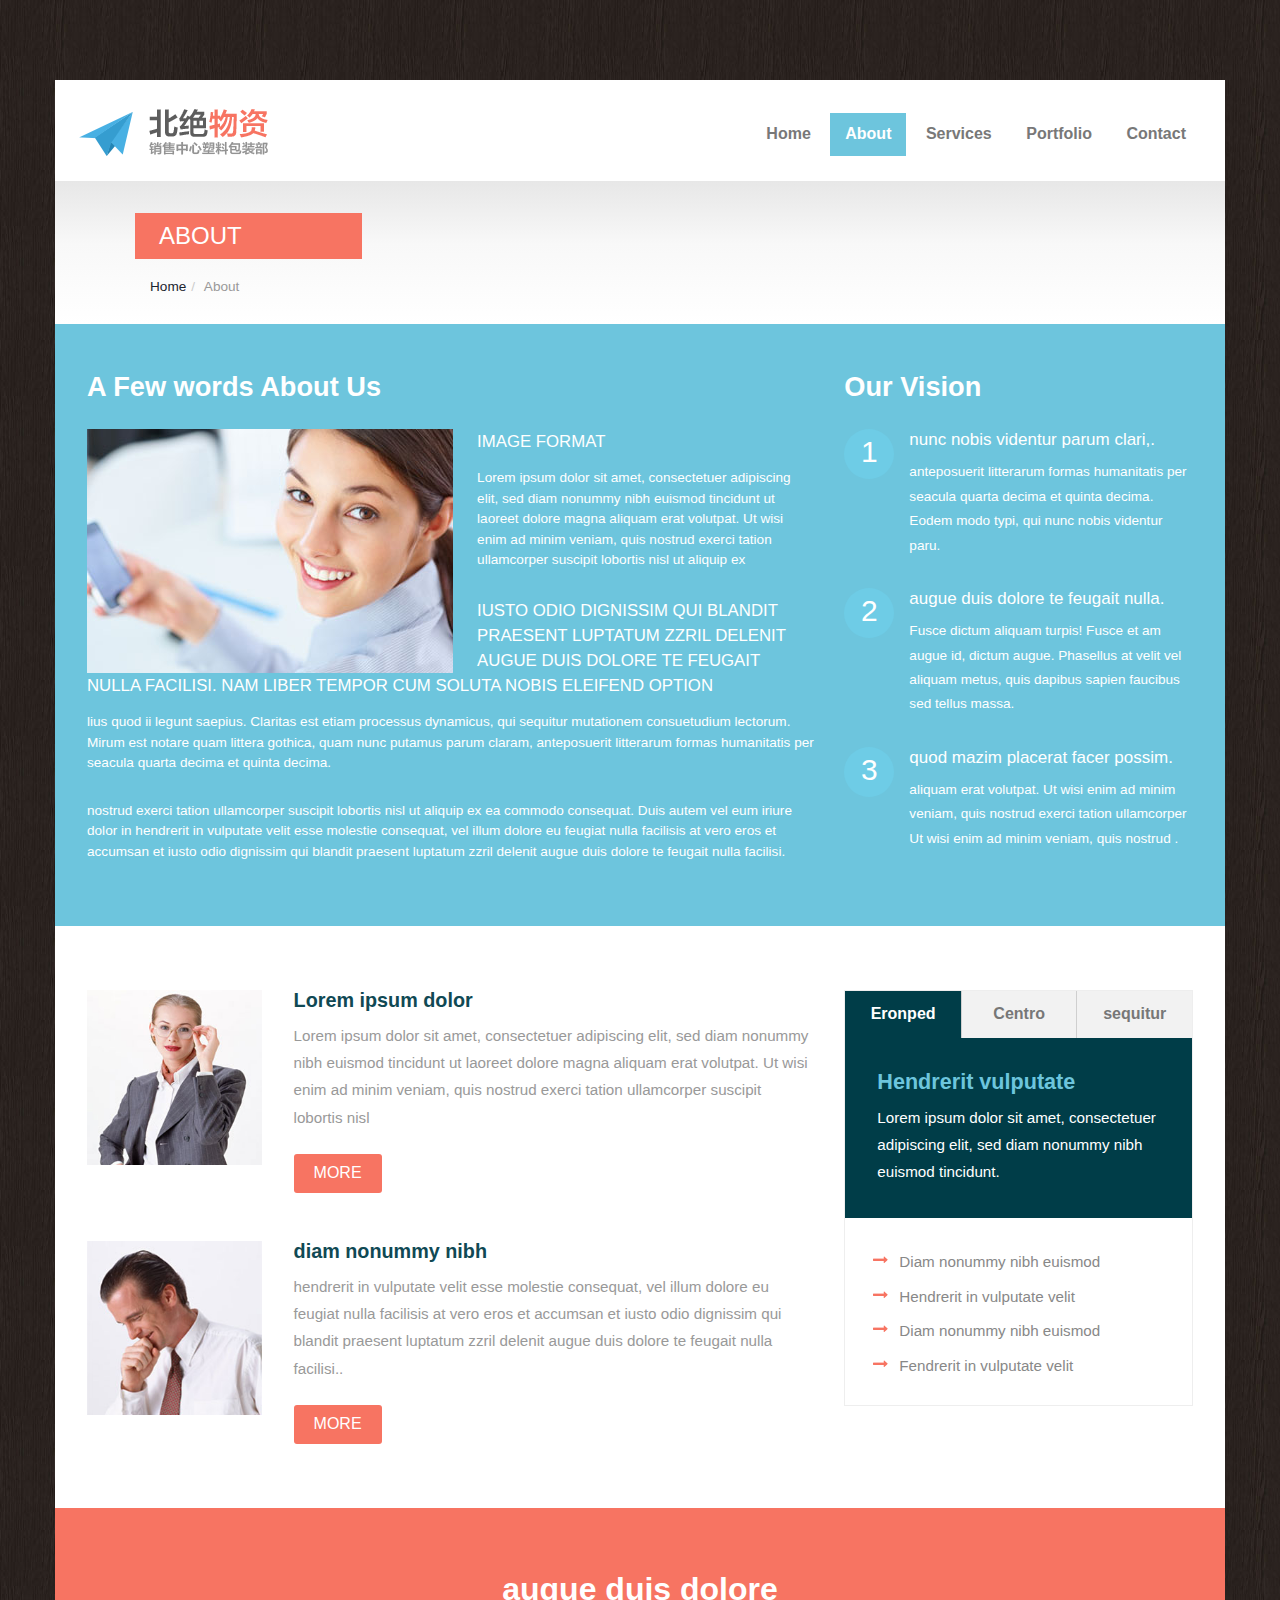
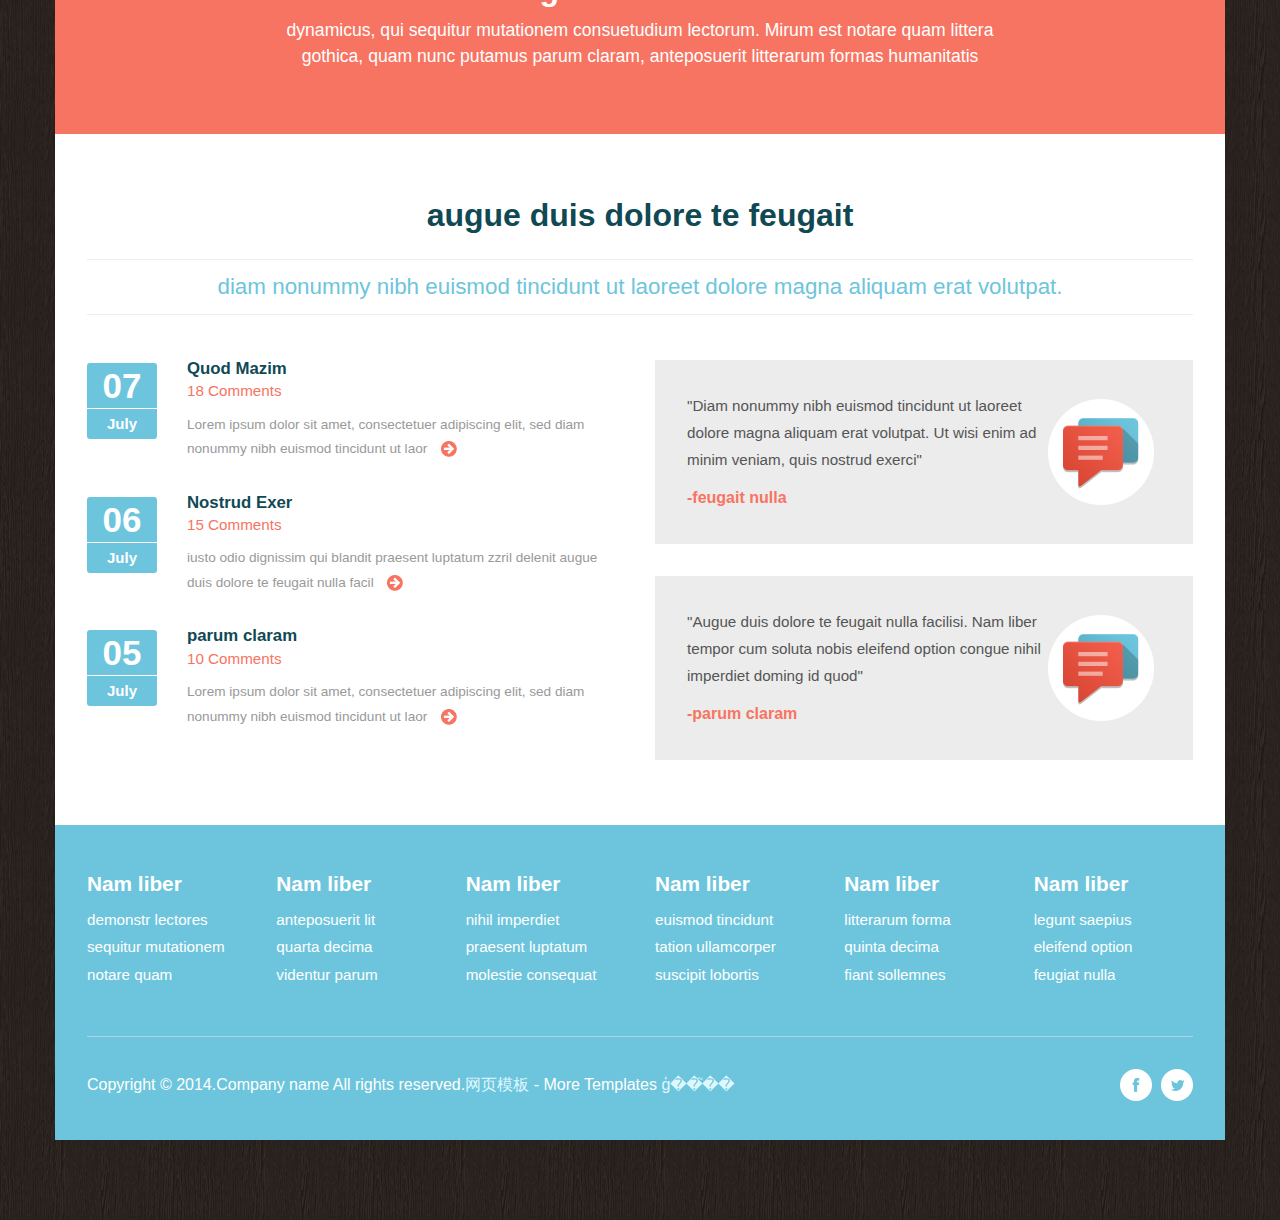
==== about.html @ 293fc619 "2014.09.17.模版更新" ====
<!DOCTYPE HTML>
<html>
<head>
<title>About</title>
<link href="css/bootstrap.css" rel='stylesheet' type='text/css' />
<!-- jQuery (necessary for Bootstrap's JavaScript plugins) -->
<script src="js/jquery.min.js"></script>
<!-- Custom Theme files -->
<link href="css/style.css" rel='stylesheet' type='text/css' />
<!-- Custom Theme files -->
<meta name="viewport" content="width=device-width, initial-scale=1">
<script type="application/x-javascript"> addEventListener("load", function() { setTimeout(hideURLbar, 0); }, false); function hideURLbar(){ window.scrollTo(0,1); } </script>
<script src="js/easyResponsiveTabs.js" type="text/javascript"></script>
		    <script type="text/javascript">
			    $(document).ready(function () {
			        $('#horizontalTab').easyResponsiveTabs({
			            type: 'default', //Types: default, vertical, accordion           
			            width: 'auto', //auto or any width like 600px
			            fit: true   // 100% fit in a container
			        });
			    });
			   </script>	
</head>
<body>
   <!----- start-header---->
  <div class="wrapper">
   <!----start-header---->
		 <div class="header">
	       <div class="container header_top">
				<div class="logo">
				  <a href="index.html"><img src="images/logo.png" alt=""></a>
				</div>
		  		<div class="menu">
					<a class="toggleMenu" href="#"><img src="images/nav_icon.png" alt="" /> </a>
					<ul class="nav" id="nav">
					  <li><a href="index.html">Home</a></li>
					  <li class="current"><a href="about.html">About</a></li>
					  <li><a href="services.html">Services</a></li>
					  <li><a href="portfolio.html">Portfolio</a></li>
					  <li><a href="contact.html">Contact</a></li>								
					  <div class="clearfix"></div>
					</ul>
					<script type="text/javascript" src="js/responsive-nav.js"></script>
				</div>							
	  			<div class="clearfix"> </div>
			    <!----//End-top-nav---->
			 </div>
		</div>
	<!----- //End-header---->
     <div class="container banner">
	 	<section class="title-section">
		   <h1 class="title-header">
		   About </h1>
		   <ul class="breadcrumb breadcrumb__t"><li><a href="index.html">Home</a></li><li class="active">About</li></ul>  
		</section>
	 </div>
	 <div class="main">
	 	<div class='container content_top'>
	 		<div class="row">
		  		<div class="col-md-8 about_left">
		  			<h3 class="m_2">A Few words About Us</h3>
		  			<ul class="about_grid1 about_box">
		  			  <li class="about_img"><img src="images/a1.jpg" class="img-responsive" alt=""></li>
		  			  <li class="about_desc">
		  			  	<h5><a href="#">Image Format</a></h5>
		  			  	<p class="first_desc">Lorem ipsum dolor sit amet, consectetuer adipiscing elit, sed diam nonummy nibh euismod tincidunt ut laoreet dolore magna aliquam erat volutpat. Ut wisi enim ad minim veniam, quis nostrud exerci tation ullamcorper suscipit lobortis nisl ut aliquip ex</p>
		  			    <h5><a href="#">iusto odio dignissim qui blandit praesent luptatum zzril delenit augue duis dolore te feugait nulla facilisi. Nam liber tempor cum soluta nobis eleifend option</a></h5>
		  			    <p class="first_desc">lius quod ii legunt saepius. Claritas est etiam processus dynamicus, qui sequitur mutationem consuetudium lectorum. Mirum est notare quam littera gothica, quam nunc putamus parum claram, anteposuerit litterarum formas humanitatis per seacula quarta decima et quinta decima.</p>
		  			    <p class="last">nostrud exerci tation ullamcorper suscipit lobortis nisl ut aliquip ex ea commodo consequat. Duis autem vel eum iriure dolor in hendrerit in vulputate velit esse molestie consequat, vel illum dolore eu feugiat nulla facilisis at vero eros et accumsan et iusto odio dignissim qui blandit praesent luptatum zzril delenit augue duis dolore te feugait nulla facilisi.</p>
		  			  </li>
		  			  <div class="clearfix"></div>
		  			</ul>
		  		  </div>
		  		  <div class="col-md-4">
		  		   <h3 class="m_2">Our Vision</h3>
		  		   <div class="list styled custom-list">
					<ul>
						<li><span class="dropcap">1</span>  <h5><a href="#">nunc nobis videntur parum clari,.</a></h5> <p> anteposuerit litterarum formas humanitatis per seacula quarta decima et quinta decima. Eodem modo typi, qui nunc nobis videntur paru.</p></li>
						<li><span class="dropcap">2</span>  <h5><a href="#">augue duis dolore te feugait nulla.</a></h5> <p>Fusce dictum aliquam turpis! Fusce et am augue id, dictum augue. Phasellus at velit vel aliquam metus, quis dapibus sapien faucibus sed tellus massa.</p></li>
						<li><span class="dropcap">3</span>  <h5><a href="#">quod mazim placerat facer possim.</a></h5> <p>aliquam erat volutpat. Ut wisi enim ad minim veniam, quis nostrud exerci tation ullamcorper Ut wisi enim ad minim veniam, quis nostrud .</p></li>
					</ul>
				  </div>
		  		</div>
		  	</div>
	 	</div>
	 	<div class='container content_middle'>
	 		<div class="row">
	 			<div class="col-md-8 middle_left">
	 				<ul class="test_box middle_grid">
		    			<li class="test_img"><img src="images/pic1.jpg" class="img-responsive" alt=""> </li>
						<li class="test_desc">
							<h4><a href="#">Lorem ipsum dolor</a></h4>
							<p>Lorem ipsum dolor sit amet, consectetuer adipiscing elit, sed diam nonummy nibh euismod tincidunt ut laoreet dolore magna aliquam erat volutpat. Ut wisi enim ad minim veniam, quis nostrud exerci tation ullamcorper suscipit lobortis nisl</p> 
							<br><a class="content_btn" href="">More</a>
					    </li>	
					    <div class="clearfix">	</div>    				
		    		</ul>
		    		<ul class="test_box">
		    			<li class="test_img"><img src="images/pic2.jpg" class="img-responsive" alt=""> </li>
						<li class="test_desc">
							<h4><a href="#">diam nonummy nibh</a></h4>
							<p>hendrerit in vulputate velit esse molestie consequat, vel illum dolore eu feugiat nulla facilisis at vero eros et accumsan et iusto odio dignissim qui blandit praesent luptatum zzril delenit augue duis dolore te feugait nulla facilisi..</p>
							<br><a class="content_btn" href="">More</a>
					    </li>	
					    <div class="clearfix">	</div>    				
		    		</ul>
	 			</div>
	 			<div class="col-md-4">
	 				<div class="sap_tabs">	
						 <div id="horizontalTab" style="display: block; width: 100%; margin: 0px;">
						  <ul class="resp-tabs-list">
						  	  <li class="resp-tab-item" aria-controls="tab_item-0" role="tab"><span>Eronped</span></li>
							  <li class="resp-tab-item" aria-controls="tab_item-1" role="tab"><span>Centro</span></li>
							  <li class="resp-tab-item" aria-controls="tab_item-2" role="tab"><span>sequitur</span></li>
							  <div class="clear"></div>
						  </ul>				  	 
							<div class="resp-tabs-container">
							    <div class="tab-1 resp-tab-content" aria-labelledby="tab_item-0">
									<div class="facts">
									  <div class="tab_box">
									    <h4><a href="#">Hendrerit vulputate</a></h4>
									    <p>Lorem ipsum dolor sit amet, consectetuer adipiscing elit, sed diam nonummy nibh euismod tincidunt.</p>
									   </div>
									  <ul class="tab_list">
									  	<li><a href="#">Diam nonummy nibh euismod</a></li>
									  	<li><a href="#">Hendrerit in vulputate velit</a></li>
									  	<li><a href="#">Diam nonummy nibh euismod</a></li>
									  	<li><a href="#">Fendrerit in vulputate velit</a></li>
									  </ul>           
							        </div>
							     </div>	
							      <div class="tab-1 resp-tab-content" aria-labelledby="tab_item-1">
									<div class="facts">
									  <div class="tab_box">
									    <h4><a href="#">Mirum est notare</a></h4>
									    <p>Dolore eu feugiat nulla facilisis at vero eros et accumsan et iusto odio dignissim qui blandit pra.</p>
									   </div>
									  <ul class="tab_list">
									  	<li><a href="#">Diam nonummy nibh euismod</a></li>
									  	<li><a href="#">Hendrerit in vulputate velit</a></li>
									  	<li><a href="#">Diam nonummy nibh euismod</a></li>
									  </ul>           
							        </div>
							     </div>	
							      <div class="tab-1 resp-tab-content" aria-labelledby="tab_item-2">
									<div class="facts">
									  <div class="tab_box">
									    <h4><a href="#">nunc nobis</a></h4>
									    <p>Lorem ipsum dolor sit amet, consectetuer adipiscing elit, sed diam nonummy nibh euismod tincidunt.</p>
									   </div>
									  <ul class="tab_list">
									  	<li><a href="#">Diam nonummy nibh euismod</a></li>
									  	<li><a href="#">Hendrerit in vulputate velit</a></li>
									  	<li><a href="#">Diam nonummy nibh euismod</a></li>
									  	<li><a href="#">Fendrerit in vulputate velit</a></li>
									  </ul>           
							        </div>
							     </div>		        					 
							  </div>	
					        </div>
					  </div>
	 			</div>
	 		</div>
	 	 </div>
	 	 <div class="container section_aligncenter">
	 		<h3>augue duis dolore</h3>
	 		<p>dynamicus, qui sequitur mutationem consuetudium lectorum. Mirum est notare quam littera gothica, quam nunc putamus parum claram, anteposuerit litterarum formas humanitatis</p>
         </div>  
         <div class="container content_bottom">
         	<h3>augue duis dolore te feugait</h3>
         	<p class="m_1">diam nonummy nibh euismod tincidunt ut laoreet dolore magna aliquam erat volutpat.</p>
         	<div class="row">
         		<div class='col-md-6 comment_top'>
         			<div class="project_grid">
			  	   	   	  <ul class="project_box">
			  	   	   	  	<li class="mini-post-meta"><time datetime=""><span class="day">07</span><span class="month">July</span></time></li>
			  	   	   	  	<li class="desc"><h5><a href="#">Quod Mazim</a></h5>
			  	   	   	  		<span class="comment">18 Comments</span>
			  	   	   	  		<p>Lorem ipsum dolor sit amet, consectetuer adipiscing elit, sed diam nonummy nibh euismod tincidunt ut laor&nbsp;&nbsp; <a href="#"><img src="images/comment_arrow.png" alt=""/></a></p>
			  	   	   	  	</li>	
			  	   	   	  	<div class="clearfix"> </div>
			  	   	   	  </ul>
			  	   	   	  <ul class="project_box">
			  	   	   	  	<li class="mini-post-meta"><time datetime=""><span class="day">06</span><span class="month">July</span></time></li>
			  	   	   	  	<li class="desc"><h5><a href="#">Nostrud Exer</a></h5>
			  	   	   	  		<span class="comment">15 Comments</span>
			  	   	   	  		<p>iusto odio dignissim qui blandit praesent luptatum zzril delenit augue duis dolore te feugait nulla facil&nbsp;&nbsp; <a href="#"><img src="images/comment_arrow.png" alt=""/></a></p>
			  	   	   	  	</li>		
			  	   	   	  	<div class="clearfix"> </div>
			  	   	   	  </ul>
			  	   	   	  <ul class="project_box">
			  	   	   	  	<li class="mini-post-meta"><time datetime=""><span class="day">05</span><span class="month">July</span></time></li>
			  	   	   	  	<li class="desc"><h5><a href="#">parum claram</a></h5>
			  	   	   	  		<span class="comment">10 Comments</span>
			  	   	   	  		<p>Lorem ipsum dolor sit amet, consectetuer adipiscing elit, sed diam nonummy nibh euismod tincidunt ut laor&nbsp;&nbsp; <a href="#"><img src="images/comment_arrow.png" alt=""/></a></p>
			  	   	   	  	</li>	
			  	   	   	  	<div class="clearfix"> </div>
			  	   	   	  </ul>
		  	   	   	  </div>
         		</div>
         		<div class='col-md-6'>
         		  <ul class="comment_section top_grid">
         		  	<li class="comment_desc"><p>"Diam nonummy nibh euismod tincidunt ut laoreet dolore magna aliquam erat volutpat. Ut wisi enim ad minim veniam, quis nostrud exerci"</p>
         		  		<br><span class="m_2"><a href="#">-feugait nulla</a></span>
         		  	</li>
         		  	<li><i class="comment"></i></li>
         		  	<div class="clearfix"></div>
         		  </ul>
         		  <ul class="comment_section">
         		  	<li class="comment_desc"><p>"Augue duis dolore te feugait nulla facilisi. Nam liber tempor cum soluta nobis eleifend option congue nihil imperdiet doming id quod"</p>
         		  		<br><span class="m_2"><a href="#">-parum claram</a></span>
         		  	</li>
         		  	<li><i class="comment"></i></li>
         		  	<div class="clearfix"></div>
         		  </ul>
         		</div>
         	</div>
         </div>      
     </div>
     <div class="container footer">
       <div class="footer_top">
     	<div class="row">
     		<div class="col-md-2 footer_grid">
     			<h3 class="m_4">Nam liber</h3>
     			<ul class="list">
     				<li><a href="#"> demonstr lectores</a></li>
     				<li><a href="#"> sequitur mutationem</a></li>
     				<li><a href="#"> notare quam</a></li>
     		    </ul>
     		</div>
     		<div class="col-md-2 footer_grid">
     			<h3 class="m_4">Nam liber</h3>
     			<ul class="list">
     				<li><a href="#"> anteposuerit lit</a></li>
     				<li><a href="#"> quarta decima</a></li>
     				<li><a href="#">  videntur parum</a></li>
     		    </ul>
     		</div>
     		<div class="col-md-2 footer_grid">
     			<h3 class="m_4">Nam liber</h3>
     			<ul class="list">
     				<li><a href="#">  nihil imperdiet</a></li>
     				<li><a href="#"> praesent luptatum</a></li>
     				<li><a href="#"> molestie consequat</a></li>
     		    </ul>
     		</div>
     		<div class="col-md-2 footer_grid">
     			<h3 class="m_4">Nam liber</h3>
     			<ul class="list">
     				<li><a href="#">  euismod tincidunt </a></li>
     				<li><a href="#"> tation ullamcorper</a></li>
     				<li><a href="#"> suscipit lobortis</a></li>
     		    </ul>
     		</div>
     		<div class="col-md-2 footer_grid">
     			<h3 class="m_4">Nam liber</h3>
     			<ul class="list">
     				<li><a href="#">  litterarum forma</a></li>
     				<li><a href="#"> quinta decima</a></li>
     				<li><a href="#"> fiant sollemnes</a></li>
     		    </ul>
     		</div>
     		<div class="col-md-2">
     			<h3 class="m_4">Nam liber</h3>
     			<ul class="list">
     				<li><a href="#"> legunt saepius</a></li>
     				<li><a href="#"> eleifend option</a></li>
     				<li><a href="#"> feugiat nulla</a></li>
     		    </ul>
     		</div>
     	</div>
     	</div>
     	<div class="footer_bottom">
     	  <div class="copy">
		   <p>Copyright &copy; 2014.Company name All rights reserved.<a target="_blank" href="http://www.cssmoban.com/">&#x7F51;&#x9875;&#x6A21;&#x677F;</a> - More Templates <a href="http://www.cssmoban.com/" target="_blank" title="ģ��֮��">ģ��֮��</a></p>
		  </div>
		  <ul class="social">
			<li><a href=""> <i class="fb"> </i> </a></li>
			<li><a href=""><i class="tw"> </i> </a></li>
		  </ul>
		  <div class="clearfix"> </div>
     	</div>
     </div>
 </div>	

</body>
</html>
---- css/style.css ----
/*
Author: W3layout
Author URL: http://w3layouts.com
License: Creative Commons Attribution 3.0 Unported
License URL: http://creativecommons.org/licenses/by/3.0/
*/
h4, h5, h6,
h1, h2, h3 {margin-top: 0;}
ul, ol {margin: 0;}
p {margin: 0;}
html, body{
    font-family: 'microsoft yahei', sans-serif;
    font-size: 100%;
    background:url(../images/bg.jpg);
}
body a{
	transition:0.5s all;
	-webkit-transition:0.5s all;
	-moz-transition:0.5s all;
	-o-transition:0.5s all;
	-ms-transition:0.5s all;
}
/*----start-header----*/
.wrapper{
	padding:5em 0;
}
.header_top{
	background:#fff;
	padding:1.5em;
}
.logo{
	float:left;
	margin-top:5px;
}
.menu{
	 float:right;
	 margin-top: 9px;
}
.menu li{
	display:inline-block;
}
 .menu li:first-child{
   	margin-left:0;
}
.menu li a{
  	display: block;
	font-size:1em;
	color:#787878;
	-webkit-transition: all 0.3s ease;
	-moz-transition: all 0.3s ease;
	-o-transition: all 0.3s ease;
	transition: all 0.3s ease;
	font-weight: bold;
}
#nav .current a {
   color:#fff;
   background:#6dc5dd;
   -webkit-transition: all 0.3s ease;
	-moz-transition: all 0.3s ease;
	-o-transition: all 0.3s ease;
	transition: all 0.3s ease;
}
.menu li a:hover ,.menu li.active a{
   color:#fff;
   background:#f77462 !important;
} 
.toggleMenu {
	display:  none;
   	padding:4px 5px 0px 5px;
    border-radius:2em; 
    -webkit-border-radius:2em;
    -moz-border-radius:2em;
    -o-border-radius:2em; 
}
.nav:before,
.nav:after {
    content: " "; 
    display: table; 
}
.nav:after {
    clear: both;
}
.nav ul {
    list-style: none;
}
@media screen and (max-width:800px) {
	.menu {
		margin:10px 0;
	}
    .active {
        display: block;
    }
    .menu li a{
    	text-align:left;
    	border-radius:0;
    	-webkit-border-radius:0;
    	-moz-border-radius:0;
    	-o-border-radius:0;
    }
    .nav {
	    list-style: none;
		width: 95%;
		position: absolute;
		right: 10px;
		background: #051619;
		top: 110px;
		z-index: 9999;
		border: 1px solid #E0E0E0;
    }
   .menu li a span.messages{
    	text-align:center;
    	top:15px;
    }
    .nav li ul{
    	width:100%;   	
    }
    .menu ul{
    	margin:0;
    }
    .nav > li.hover > ul {
        width:100%;
    }
    .nav > li {
        float: none;
        display:block;
    }
    .nav ul {
        display: block;
        width: 100%;
    }
   .nav > li.hover > ul , .nav li li.hover ul {
        position: static;
    }
    .nav li a{
    	border-top:1px solid #e0e0e0;
    	background:#fff;
    }
     .nav li:first-child a{
     	border-top:none;
     }
 }
.banner{
	background: #e7e7e7;
	background: -moz-linear-gradient(top,  #e7e7e7 0%, #f8f8f8 44%, #ffffff 100%);
	background: -webkit-gradient(linear, left top, left bottom, color-stop(0%,#e7e7e7), color-stop(44%,#f8f8f8), color-stop(100%,#ffffff));
	background: -webkit-linear-gradient(top,  #e7e7e7 0%,#f8f8f8 44%,#ffffff 100%);
	background: -o-linear-gradient(top,  #e7e7e7 0%,#f8f8f8 44%,#ffffff 100%);
	background: -ms-linear-gradient(top,  #e7e7e7 0%,#f8f8f8 44%,#ffffff 100%);
	background: linear-gradient(to bottom,  #e7e7e7 0%,#f8f8f8 44%,#ffffff 100%);
	filter: progid:DXImageTransform.Microsoft.gradient( startColorstr='#e7e7e7', endColorstr='#ffffff',GradientType=0 );
	padding:2em 5em 0;
}
.banner_left {
	margin-right:10em;
}
.banner_left span {
	width:502px;
	height:325px;
	display: block;
	background: url(../images/mo.png) no-repeat;
}
.banner_right{
	margin-top:3em;
}
.banner_right h1{
	font-size: 3em;
	text-transform: uppercase;
	color: #104954;
	font-weight: 500;
}
.banner_right h2{
	font-size:1.8em;
	line-height: 0.5em;
	color: #104954;
	font-weight: 500;
	margin-bottom:1.2em;
}
.banner_right p{
	font-size:1em;
	color:#999;
	font-weight: 500;
}
.banner_btn {
	display: inline-block;
	padding: 12px 30px;
	font-size: 1.1em;
	cursor: pointer;
	border: none;
	background: #f77462;
	color: #fff;
	text-transform: uppercase;
	text-decoration: none;
	outline: none;
	border-radius: 3px;
	-webkit-border-radius: 3px;
	-moz-border-radius: 3px;
	-o-border-radius: 3px;
	-webkit-transition: all 0.3s;
	-moz-transition: all 0.3s;
	transition: all 0.3s;
	-o-transition: all 0.3s;
	font-weight: 400;
	margin-top:2em;
}
.banner_btn:hover {
	text-decoration:none;
	color:#fff;
	background:#6dc5dd;
}
/*--content--*/
.content_top{
	padding:3em 2em 4em;
	background:#6dc5dd;
}
i.flag{
	width: 80px;
	height: 80px;
	background: url(../images/img-sprite.png)no-repeat -9px -6px;
	float: left;
	margin-right:1em;
}
i.camera{
	width: 80px;
	height: 80px;
	background: url(../images/img-sprite.png)no-repeat -95px -6px;
	float: left;
	margin-right:1em;
}
i.home{
	width: 80px;
	height: 80px;
	background: url(../images/img-sprite.png)no-repeat -187px -6px;
	float: left;
	margin-right:1em;
}
.flag_desc h3{
	margin-bottom:0.8em;
}
.flag_desc h3 a{
	color:#fff;
	font-size:0.85em;
	font-weight:bold;
}
.flag_desc h3 a:hover{
	text-decoration:none;
	color:#f77462;
}
div.flag_desc {
	float: left;
	width:68.22%;
	margin-top: 0.5em;
}
.flag_desc p{
	color:#fff;
	font-size:0.85em;
	line-height:1.8em;
	margin-bottom: 1.5em;
}
.link {
	background: url(../images/arrow.png) no-repeat 100% 1px;
	display: inline-block;
	padding: 0 25px 0 0;
	line-height: 19px;
	font-size: 1em;
	font-style: normal;
	text-decoration: none;
	color: #fff;
	font-weight: 700;
}
.link:hover{
	text-decoration:none;
	color: #f77462;
}
.content_middle{
	background:#fff;
	padding:4em 2em;
}
.middle_grid{
	margin-bottom:3em;
}
ul.test_box {
	padding: 0;
	list-style: none;
}
ul.test_box li.test_img {
	float: left;
	width:24%;
	margin-right:2em;
}
ul.test_box li.test_desc {
	float: left;
	width:71%;
}
ul.test_box li.test_desc h4 a {
	font-size: 1.1em;
	font-weight: bold;
	color:#104954;
	text-decoration: none;
}
ul.test_box li.test_desc h4 a:hover {
	color:#f77462;
}
ul.test_box li.test_desc p {
	color: #999;
	font-size: 0.95em;
	line-height: 1.8em;
}
.content_btn {
	display: inline-block;
	padding: 8px 20px;
	font-size: 1em;
	cursor: pointer;
	border: none;
	background: #f77462;
	color: #fff;
	text-transform: uppercase;
	text-decoration: none;
	outline: none;
	border-radius: 3px;
	-webkit-border-radius: 3px;
	-moz-border-radius: 3px;
	-o-border-radius: 3px;
	-webkit-transition: all 0.3s;
	-moz-transition: all 0.3s;
	transition: all 0.3s;
	-o-transition: all 0.3s;
	font-weight: 400;
}
.content_btn:hover{
	background: #6dc5dd;
	text-decoration:none;
	color:#fff;
}
/******** SAP ************/
.sap_tabs{
	clear:both;
	border: 1px solid #eee;
}
.tab_box{
	background:#003d48;
	padding: 2em;
}
.top1{
	margin-top: 2%;
}
.resp-tabs-list {
	width: 100%;
	list-style: none;
	padding: 0;
}
.resp-tab-item:first-child{
	border-left:none;
}
.resp-tab-item{
	border-left: 1px solid #CFCFCF;
	color: #777;
	font-size: 1em;
	background: #f2f2f2;
	cursor: pointer;
	padding: 12px 10px;
	display: inline-block;
	margin: 0;
	text-align: center;
	list-style: none;
	float: left;
	width: 33.3333%;
	outline: none;
	-webkit-transition: all 0.3s ease-out;
	-moz-transition: all 0.3s ease-out;
	-ms-transition: all 0.3s ease-out;
	-o-transition: all 0.3s ease-out;
	transition: all 0.3s ease-out;
	font-weight: bold;
}
.resp-tab-item:hover {
	text-shadow: none;
	color: #F27141;
}
.resp-tab-active{
	background:#003d48;
	text-shadow: none;
	color:#fff;
}
.resp-tabs-container {
	padding: 0px;
	background-color: #fff;
	clear: left;
}
h2.resp-accordion {
	cursor: pointer;
	padding: 5px;
	display: none;
}
.resp-tab-content {
	display: none;
}
.resp-content-active, .resp-accordion-active {
   display: block;
}
h2.resp-accordion {
	font-size:1em;
	margin: 0px;
	padding: 10px 15px;
	background:#f77462;
	margin:10px 0;
	color:#fff;
}
h2.resp-accordion:hover{
	background:#6CC5D9;
	text-shadow: none;
	color: #FFF;
}
@media only screen and (max-width:480px) {
	.sap_tabs{
		padding-top:0;
	}
	.resp-tabs-container{
		padding:10px;
	}
ul.resp-tabs-list {
  	display: none;
}
h2.resp-accordion {
  	display: block;
}
.copyrights{text-indent:-9999px;height:0;line-height:0;font-size:0;overflow:hidden;}
.resp-vtabs .resp-tab-content {
  	border: 1px solid #C1C1C1;
}
.resp-vtabs .resp-tabs-container {
	border: none;
	float: none;
	width: 100%;
	min-height: initial;
	clear: none;
}
.resp-accordion-closed {
	display: none !important;
}
}
.facts h4 a{
	color:#6dc5dd;
	text-decoration: none;
	font-weight: 600;
	font-size: 1.2em;
}
.facts h4 a:hover{
	color: #f77462;
}
.facts p{
	color: #fff;
	font-size: 0.95em;
	line-height: 1.8em;
}
ul.tab_list{
	list-style: none;
	padding: 2em 2em 1em;
}
ul.tab_list li {
	list-style-image: url(../images/tab_arrow.png);
	margin: 0 22px 10px;
}
ul.tab_list li a {
	color: #888;
	font-size: 0.95em;
	line-height: 1.3em;
	vertical-align: top;
	text-decoration: none;
}
ul.tab_list li a:hover {
	color:#333;
}
.section_aligncenter{
	text-align:center;
	padding:4em 0;
	background:#f77462;
}
.section_aligncenter h3{
	color: #fff;
	font-size: 2em;
	font-weight: 700;
}
.section_aligncenter p{
	width: 65%;
	margin: 0 auto;
	color: #fff;
	font-size: 1.1em;
	font-weight: 300;
	line-height: 1.5em;
}
.content_bottom{
	background:#fff;
	padding:4em 2em;
}
.content_bottom h3{
	text-align:center;
	color:#104954;
	font-size: 2em;
	font-weight: 700;
	margin-bottom:0.8em;
}
p.m_1{
	border-top: 1px solid #eee;
	border-bottom: 1px solid #eee;
	padding: 0.5em 0;
	text-align: center;
	font-size: 1.4em;
	font-weight: 300;
	color:#6dc5dd;
	margin-bottom: 2em;
}
ul.project_box {
	padding: 0;
	list-style: none;
	margin-bottom: 2em;
}
ul.project_box li.mini-post-meta {
	display: block;
	float: left;
	width: 70px;
	background:#6dc5dd;
	text-align: center;
	margin: 3px 30px 0 0;
	position: relative;
	border-radius: 3px;
	-webkit-border-radius: 3px;
	-moz-border-radius: 3px;
	-o-border-radius: 3px;
}
ul.project_box li.mini-post-meta span.day {
	font-size: 35px;
	color: #fff;
	padding: 5px 0;
	display: block;
	line-height: 1em;
	font-weight: bold;
	border-bottom: 1px solid #fff;
}
ul.project_box li.mini-post-meta span.month {
	font-size:15px;
	color: #fff;
	line-height: 2em;
	font-weight: bold;
}
ul.project_box li.desc {
	overflow: hidden;
}
ul.project_box li.desc h5{
	margin-bottom:2px;
}
ul.project_box li.desc h5 a {
	color: #104954;
	font-size: 1.2em;
	font-weight: bold;
}
ul.project_box li.desc p {
	color: #999;
	font-size: 0.85em;
	margin-top: 0.7em;
	line-height: 1.8em;
}
.top_grid{
	margin-bottom:2em;
}
span.comment{
	color:#f77462;
	font-size:0.95em;
}
ul.comment_section{
	padding:2em;
	list-style:none;
	background:#ececec;
}
ul.comment_section li.comment_desc {
	float: left;
	width: 74.666%;
}
ul.comment_section li.comment_desc p{
	color:#555;
	font-size:0.95em;
	line-height:1.8em;
	margin-bottom:-10px;
}
i.comment {
	width: 120px;
	height: 120px;
	background: url(../images/img-sprite.png)no-repeat -10px -92px;
	float: right;
}
span.m_2 a{
	font-size:1em;
	font-weight:bold;
	color:#f77462;
}
/*--footer--*/
.footer{
	background:#6dc5dd;
	padding:0 2em;
}
.footer_top{
	padding:3em 0;
}
h3.m_4{
	color:#fff;
	font-size:1.3em;
	font-weight:bold;
}
ul.list{
	padding:0;
	list-style:none;
}
ul.list li a{
	color:#fff;
	font-size:0.95em;
	line-height:1.8em;
}
ul.list li a:hover{
	background:
}
.footer_bottom {
	border-top: 1px solid #A7D7E4;
	padding: 2em 0;
}
.copy{
	float:left;
	margin-top: 5px;
}
.copy p{
	color:#fff;
	font-size:1em;
}
.copy p a{
	color:#DFF8FF;
}
ul.social{
	padding:0;
	list-style:none;
	float:right;
}
ul.social li:first-child {
	margin-left: 0;
}
ul.social li {
	display: inline-block;
	margin-left: 5px;
}
ul.social li a {
	display: block;
	-webkit-transition: all 0.3s ease;
	-moz-transition: all 0.3s ease;
	-o-transition: all 0.3s ease;
	transition: all 0.3s ease;
}
ul.social li a i {
	width:32px;
	height:32px;
	display: block;
	background: url(../images/img-sprite.png)#fff no-repeat;
	border-radius: 1em;
	-webkit-border-radius: 1em;
	-moz-border-radius: 1em;
	-o-border-radius: 1em;
}
ul.social li a i:hover{
	opacity:0.8;
}
ul.social li a i.fb{
	background-position:-151px -116px;
}
ul.social li a i.tw{
	background-position:-197px -118px;
}
/*--about--*/
h1.title-header {
	background: #f77462;
	display: -webkit-inline-box;
	color: #fff;
	font-size: 1.5em;
	text-transform: uppercase;
	padding: 0.4em 5em 0.4em 1em;
}
.breadcrumb {
	padding: 8px 15px;
	margin-bottom: 20px;
	list-style: none;
	background:none;
	font-size:0.85em;
}
h3.m_2 {
	font-size: 1.7em;
	font-weight: bold;
	color:#fff;
	margin-bottom: 1em;
}
ul.about_grid1.about_box {
	padding: 0;
	list-style: none;
}
ul.about_grid1 li.about_img {
	float: left;
	width:50.333%;
	margin-right: 1.5em;
}
ul.about_grid1 li.about_desc {
	float: none;
	width: 100%;
}
ul.about_grid1 li.about_desc h5{
	margin-bottom:1em;
}
ul.about_grid1 li.about_desc h5 a {
	color: #fff;
	font-size: 1.2em;
	text-transform: uppercase;
	line-height: 1.5em;
}
p.first_desc, p.last{
	color:#fff;
	font-size: 0.85em;
	line-height: 1.5em;
	margin-bottom: 2em;
}
p.last{
	margin-bottom:0;
}
div.list.custom-list ul {
	margin: 0;
	padding: 0;
	list-style: none;
}
div.list.custom-list ul li:first-child {
	margin: 0;
}
div.list.custom-list ul li {
	width: 100%;
	overflow: hidden;
	margin: 30px 0 0 0;
	padding: 0;
	list-style: none;
}
.dropcap {
	text-align: left;
}
.dropcap {
	position: relative;
	display: block;
	float: left;
	overflow: hidden;
	width: 50px;
	height: 50px;
	background: #6ECCE6;
	color: #fff;
	text-align: center;
	text-transform: uppercase;
	font-size: 30px;
	line-height:45px;
	margin-right: 0.5em;
	border-radius: 100%;
	-webkit-border-radius: 100%;
	-moz-border-radius: 100%;
	-o-border-radius: 100%;
}
div.list.custom-list ul li h5 a {
	display: block;
	margin: 0 0 1px 0;
	line-height: 21px;
	font-size: 17px;
	font-weight: 400;
	color:#fff;
}
div.list.custom-list ul li p{
	display: block;
	overflow: hidden;
	font-style: normal;
	font-size: 0.85em;
	line-height: 1.8em;
	color:#fff;
}
/*--services--*/
.services_top{
	padding:3em 2em;
	background: #6dc5dd
}
.col_1_of_portfolio:first-child {
	margin-left: 0;
}
.col_1_of_portfolio{
	display: block;
	float: left;
	margin: 1% 0 1% 2.6%;
}
.span_1_of_portfolio{
	width:31.6%;
}
.view-first h3{
	color: #555;
	padding: 1em 0;
	margin-bottom: 0;
	font-size: 1em;
	text-transform: uppercase;
}
.view {
   /*--width:290px;
   height:350px;--*/
   float: left;
   overflow: hidden;
   position: relative;
   text-align: center;
   cursor: default;
}
.view .mask,.view .content {
  width: 349px;
	height: 235px;
	overflow: hidden;
	position: absolute;
	top: 0;
	left: 0;
	cursor: pointer;
}
.view img {
   display: block;
   position: relative;
}
.info {
   display: inline-block;
   text-decoration: none;
   padding: 7px 14px;
   margin-top: 5em;
   color: #fff;
   text-transform: uppercase;
 }
.info: hover {
   -webkit-box-shadow: 0 0 5px #000;
   -moz-box-shadow: 0 0 5px #000;
   box-shadow: 0 0 5px #000;
}
.view-first img {
   -webkit-transition: all 0.2s linear;
   -moz-transition: all 0.2s linear;
   -o-transition: all 0.2s linear;
   -ms-transition: all 0.2s linear;
   transition: all 0.2s linear;
}
.view-first .mask {
   -ms-filter: "progid: DXImageTransform.Microsoft.Alpha(Opacity=0)";
   filter: alpha(opacity=0);
   opacity: 0;
   background-color:rgba(98, 187, 247, 0.29);
   -webkit-transition: all 0.4s ease-in-out;
   -moz-transition: all 0.4s ease-in-out;
   -o-transition: all 0.4s ease-in-out;
   -ms-transition: all 0.4s ease-in-out;
   transition: all 0.4s ease-in-out;
}
.view-first h2 {
   -webkit-transform: translateY(-100px);
   -moz-transform: translateY(-100px);
   -o-transform: translateY(-100px);
   -ms-transform: translateY(-100px);
   transform: translateY(-100px);
   -ms-filter: "progid: DXImageTransform.Microsoft.Alpha(Opacity=0)";
   filter: alpha(opacity=0);
   opacity: 0;
   -webkit-transition: all 0.2s ease-in-out;
   -moz-transition: all 0.2s ease-in-out;
   -o-transition: all 0.2s ease-in-out;
   -ms-transition: all 0.2s ease-in-out;
   transition: all 0.2s ease-in-out;
}
.view-first p {
   -webkit-transform: translateY(100px);
   -moz-transform: translateY(100px);
   -o-transform: translateY(100px);
   -ms-transform: translateY(100px);
   transform: translateY(100px);
   -ms-filter: "progid: DXImageTransform.Microsoft.Alpha(Opacity=0)";
   filter: alpha(opacity=0);
   opacity: 0;
   -webkit-transition: all 0.2s linear;
   -moz-transition: all 0.2s linear;
   -o-transition: all 0.2s linear;
   -ms-transition: all 0.2s linear;
   transition: all 0.2s linear;
}
.view-first:hover img {
   -webkit-transform: scale(1.1,1.1);
   -moz-transform: scale(1.1,1.1);
   -o-transform: scale(1.1,1.1);
   -ms-transform: scale(1.1,1.1);
   transform: scale(1.1,1.1);
}
.view-first a.info {
   -ms-filter: "progid: DXImageTransform.Microsoft.Alpha(Opacity=0)";
   filter: alpha(opacity=0);
   opacity: 0;
   -webkit-transition: all 0.2s ease-in-out;
   -moz-transition: all 0.2s ease-in-out;
   -o-transition: all 0.2s ease-in-out;
   -ms-transition: all 0.2s ease-in-out;
   transition: all 0.2s ease-in-out;
}
.view-first:hover .mask {
   -ms-filter: "progid: DXImageTransform.Microsoft.Alpha(Opacity=100)";
   filter: alpha(opacity=100);
   opacity: 1;
}
.view-first:hover h2,
.view-first:hover p,
.view-first:hover a.info {
   -ms-filter: "progid: DXImageTransform.Microsoft.Alpha(Opacity=100)";
   filter: alpha(opacity=100);
   opacity: 1;
   -webkit-transform: translateY(0px);
   -moz-transform: translateY(0px);
   -o-transform: translateY(0px);
   -ms-transform: translateY(0px);
   transform: translateY(0px);
}
.view-first:hover p {
   -webkit-transition-delay: 0.1s;
   -moz-transition-delay: 0.1s;
   -o-transition-delay: 0.1s;
   -ms-transition-delay: 0.1s;
   transition-delay: 0.1s;
}
.span_1_of_projects img{
	display:block;
}
/*--services-*/
blockquote {
	background: url(../images/quotes.png) 0 0 no-repeat;
	padding: 10px 0 0 10px;
	margin: 0;
	border-left: none;
}
blockquote small {
	color:#fff;
	font-size:0.85em;
	line-height: 24px;
	margin-bottom: 6px;
}
blockquote p {
	margin-bottom: 0;
	font-size:0.85em;
	line-height:1.8;
	color:#fff;
}
.quotation{
	margin-bottom:2em;
}
/*--contact--*/
.contact{
	background:#fff;
	padding:0 2em 0;
	border-top: 1px solid #eee;
} 
.contact_top {
	margin-top: 2em;
}
.contact_top h3 {
	font-size: 1.5em;
	font-weight: bold;
	color:#104954;
	margin-bottom: 1em;
}
.contact_top p {
	font-size: 0.85em;
	line-height: 1.8em;
	color:#777;
	margin: 1em 0 3em;
}
.contact-to input[type="text"] {
	padding: 10px 10px;
	width:32%;
	margin: 10px 0;
	border: 1px solid #E1E2E2;
	color: #777;
	background: #FFF;
	float: left;
	outline: none;
	font-size: 0.85em;
}
.text2 input[type="text"], .text2 textarea {
	width: 99%;
	margin: 10px 0;
	border: 1px solid #E1E2E2;
	color: #999;
	outline: none;
	margin-bottom: 25px;
	height: 150px;
	padding: 10px 10px;
	font-size: 0.85em;
	resize: none;
}
.contact-list ul{
	padding:0;
	list-style:none;
}
.contact-list ul li p{
	margin-bottom:1em;
}
.map iframe {
	-webkit-box-sizing: border-box;
	-moz-box-sizing: border-box;
	box-sizing: border-box;
	width: 100%;
	height: 300px;
	border: none;
	line-height: 0;
	overflow: hidden;
	padding:3em 0;
}
i.address{
	width: 20px;
	height: 30px;
	background: url(../images/img-sprite.png) no-repeat -252px -118px;
	float: left;
	margin-right: 1em;
}
i.phone{
	width: 20px;
	height: 30px;
	background: url(../images/img-sprite.png) no-repeat -30px -223px;
	float: left;
	margin-right: 1em;
}
i.msg{
	width: 20px;
	height: 30px;
	background: url(../images/img-sprite.png) no-repeat -70px -223px;
	float: left;
	margin-right: 1em;
}
.contact_btn input[type="submit"]{
	color: #FFF;
	font-size:1em;
	font-weight: normal;
	padding: 10px 30px;
	background:#6dc5dd;
	float: right;
	display: inline-block;
	-webkit-transition: all 0.3s ease-out;
	-moz-transition: all 0.3s ease-out;
	-ms-transition: all 0.3s ease-out;
	-o-transition: all 0.3s ease-out;
	transition: all 0.3s ease-out;
	border:none;
	outline:none;
	cursor:pointer;
}
.contact_btn input[type="submit"]:hover{
	background: #f77462;
	text-decoration:none;
	color:#fff;
}
/*--responsive design--*/
@media (max-width:1366px){
}
@media (max-width:1280px){
}
@media (max-width:1024px){
.cssmenu {
	width: 52.5%;
}
.banner_left span {
	width:410px;
	height:293px;
	background-size:84%;
}
.banner_left {
	margin-right:8em;
}
.banner_right h1 {
	font-size: 2.5em;
}
.banner_right h2 {
	font-size: 1.5em;
	margin-bottom: 1em;
}
.banner_right p {
	font-size: 0.85em;
}
.banner_btn {
	padding: 10px 20px;
	font-size: 1em;
	margin-top: 1.5em;
}
.banner_right {
	margin-top: 2em;
}
div.flag_desc {
	width: 65.22%;
}
.flag_desc h3 {
	margin-bottom: 0.5em;
}
i.flag, i.camera, i.home{
	margin-right: 0.5em;
}
ul.test_box li.test_desc {
	width: 70%;
}
ul.comment_section li.comment_desc {
	width: 67.666%;
}
ul.tab_list {
	padding: 2em 1em 1em;
	margin-left: 10px;
}
ul.comment_section {
	padding: 1em;
}
.gallery li {
	width:32.15%;
}
.wrapper {
	padding: 1em 0;
}
.view .mask, .view .content {
	width: 286px;
	height: 192px;
}
.info {
	padding:0;
	margin-top: 4em;
}
}
@media (max-width:800px){
.header_top {
	padding: 1em;
}
.cssmenu {
	width: 58.5%;
}
.banner_right {
	text-align: center;
	margin: 2em 0;
}
.banner_left{
	text-align:center;
	margin:0; 
}
.banner_left span {
	display: inline-table;
}
.sap_tabs {
	margin-top: 3em;
}
.footer_grid {
	margin-bottom: 2em;
}
.footer_top {
	text-align: center;
}
p.m_1 {
	font-size: 1.2em;
}
.about_left {
	margin-bottom: 2em;
}
.gallery li {
	width:31%;
}
.flag_grid {
	margin-bottom: 1.5em;
}
.flag_desc p {
	margin-bottom: 1em;
}
.view-first h3 {
	font-size: 0.85em;
}
.view .mask, .view .content {
	width: 217px;
	height: 145px;
}
.info {
	padding: 0;
	margin-top: 2.5em;
}
}
@media (max-width:768px){
	.wrapper{
		padding:0;
	}
}
@media (max-width:640px){
.nav {
	top: 93px;
}
.view .mask, .view .content {
	width: 177px;
	height: 120px;
}
.info {
	padding: 0;
	margin-top: 2em;
}
}
@media (max-width:480px){
.banner_right {
	display: none;
}
.col_1_of_portfolio {
	float:none;
	margin:0;
}
.view .mask, .view .content {
	width: 364px;
	height: 237px;
}
.span_1_of_portfolio {
	width: 100%;
}
.info {
	padding: 0;
	margin-top: 5em;
}
.banner_left span {
	width: 300px;
	height: 215px;
}
ul.test_box li.test_img {
	margin-right: 1em;
}
div.flag_desc {
	width: 75.22%;
}
ul.comment_section li.comment_desc {
	width: 66.666%;
}
.banner {
	padding: 2em 2em 0;
}
.gallery li {
	width: 27.555%;
}
.contact-to input[type="text"] {
	width: 31.5%;
}
}
@media (max-width:320px){
.banner_left span {
	width: 250px;
	height: 180px;
}
.content_top {
	padding:2em 1em 3em;
}
div.flag_desc {
	width: 66.22%;
}
.flag_desc h3 a {
	font-size: 19px;
}
.content_middle {
	padding:3em 1em;
}
ul.test_box li.test_desc p {
	font-size: 0.8125em;
}
ul.tab_list {
	padding: 2em 0.5em 1em;
	margin-left: 10px;
}
.header_top {
	padding: 0.5em;
}
.content_btn {
	padding: 7px 20px;
	font-size: 0.85em;
}
.facts h4 a {
	font-size: 1.1em;
}
.section_aligncenter p {
	width: 92%;
	font-size:1em;
}
.content_bottom h3 {
	font-size: 1.5em;
}
.content_bottom {
	padding: 3em 1em;
}
ul.tab_list li a {
	font-size:0.8125em;
}
ul.comment_section li.comment_desc {
	width: 49.666%;
}
.copy {
	float: none;
}
.tab_box {
	padding: 1em;
}
.section_aligncenter {
	padding: 3em 0;
}
.section_aligncenter h3 {
	font-size: 1.7em;
}
ul.social {
	float: none;
	margin-top: 1em;
}
ul.list li a {
	line-height: 1.5em;
}
.footer_bottom {
	padding: 1em 0;
	text-align:center;
}
.footer_top {
	padding: 2em 0;
}
h3.m_4 {
	margin-bottom: 5px;
}
.footer_grid {
	margin-bottom: 1em;
}
p.m_1 {
	font-size: 1em;
}
.nav {
	top: 77px;
}
h1.title-header {
	font-size: 1.2em;
}
.services_top {
	padding: 2em 1em 0em;
}
.gallery li {
	margin: 0 5px 0 0;
	width: 31.555%;
}
.view-first h3 {
	font-size: 10px;
}
.contact {
	padding: 0 1em 0;
}
.contact_top h3 {
	margin-bottom:0;
}
.contact-to input[type="text"] {
	width: 98.5%;
	margin-left: 0 !important;
}
.view .mask, .view .content {
	width: 270px;
	height: 180px;
}
.info {
	padding: 0;
	margin-top: 3em;
}
}
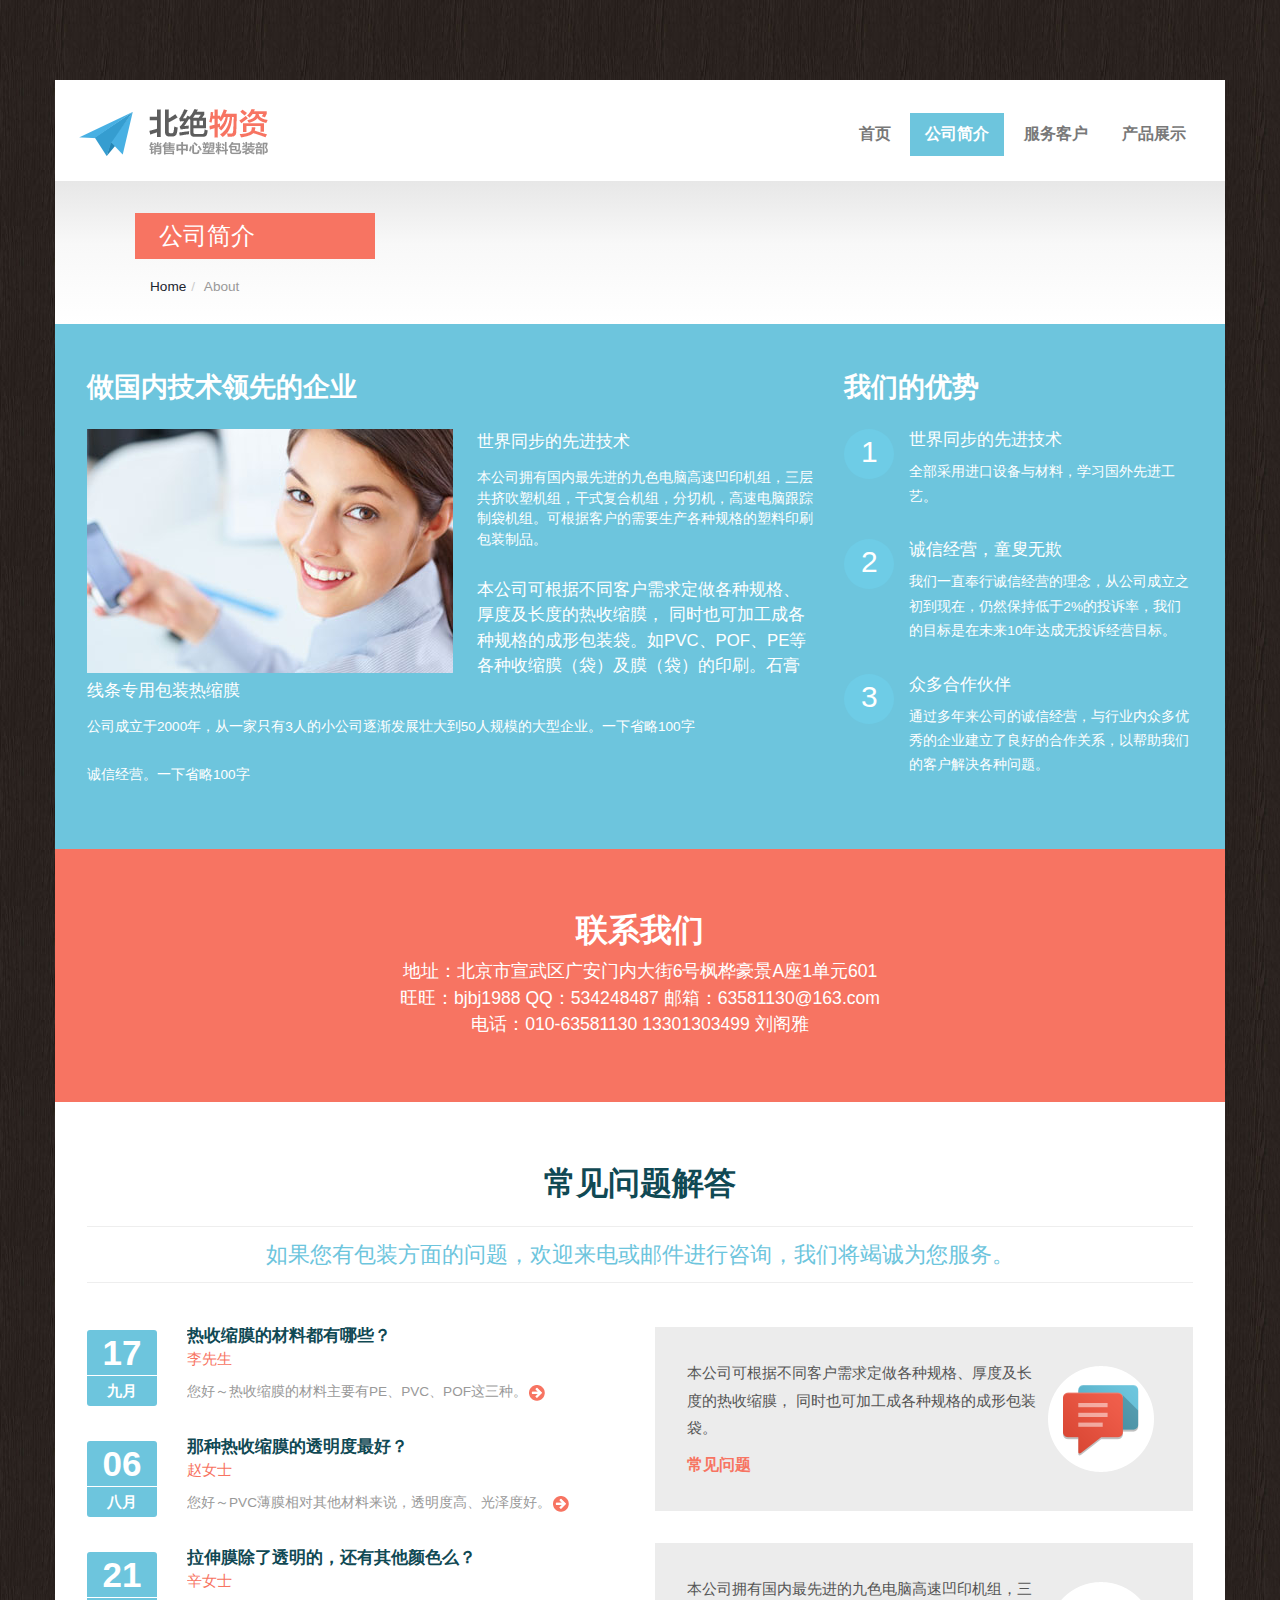
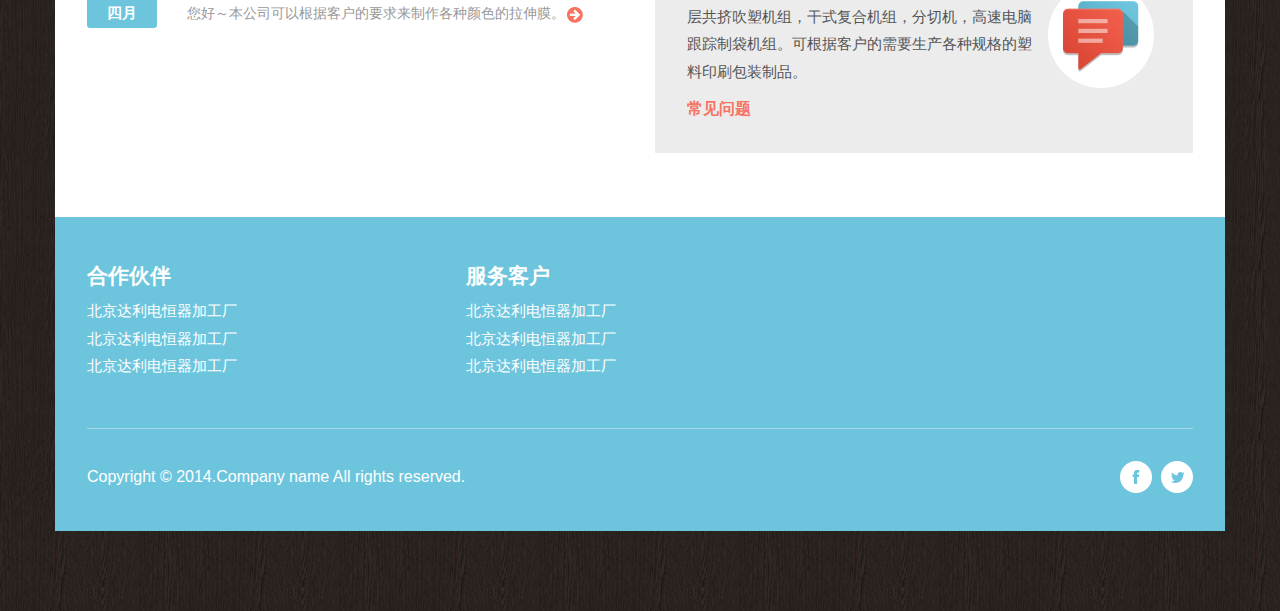
==== commit 804faf11: "汉字更新" ====
--- a/about.html
+++ b/about.html
@@ -1,287 +1,180 @@
-<!DOCTYPE HTML>
-<html>
-<head>
-<title>About</title>
-<link href="css/bootstrap.css" rel='stylesheet' type='text/css' />
-<!-- jQuery (necessary for Bootstrap's JavaScript plugins) -->
-<script src="js/jquery.min.js"></script>
-<!-- Custom Theme files -->
-<link href="css/style.css" rel='stylesheet' type='text/css' />
-<!-- Custom Theme files -->
-<meta name="viewport" content="width=device-width, initial-scale=1">
-<script type="application/x-javascript"> addEventListener("load", function() { setTimeout(hideURLbar, 0); }, false); function hideURLbar(){ window.scrollTo(0,1); } </script>
-<script src="js/easyResponsiveTabs.js" type="text/javascript"></script>
-		    <script type="text/javascript">
-			    $(document).ready(function () {
-			        $('#horizontalTab').easyResponsiveTabs({
-			            type: 'default', //Types: default, vertical, accordion           
-			            width: 'auto', //auto or any width like 600px
-			            fit: true   // 100% fit in a container
-			        });
-			    });
-			   </script>	
-</head>
-<body>
-   <!----- start-header---->
-  <div class="wrapper">
-   <!----start-header---->
-		 <div class="header">
-	       <div class="container header_top">
-				<div class="logo">
-				  <a href="index.html"><img src="images/logo.png" alt=""></a>
-				</div>
-		  		<div class="menu">
-					<a class="toggleMenu" href="#"><img src="images/nav_icon.png" alt="" /> </a>
-					<ul class="nav" id="nav">
-					  <li><a href="index.html">Home</a></li>
-					  <li class="current"><a href="about.html">About</a></li>
-					  <li><a href="services.html">Services</a></li>
-					  <li><a href="portfolio.html">Portfolio</a></li>
-					  <li><a href="contact.html">Contact</a></li>								
-					  <div class="clearfix"></div>
-					</ul>
-					<script type="text/javascript" src="js/responsive-nav.js"></script>
-				</div>							
-	  			<div class="clearfix"> </div>
-			    <!----//End-top-nav---->
-			 </div>
-		</div>
-	<!----- //End-header---->
-     <div class="container banner">
-	 	<section class="title-section">
-		   <h1 class="title-header">
-		   About </h1>
-		   <ul class="breadcrumb breadcrumb__t"><li><a href="index.html">Home</a></li><li class="active">About</li></ul>  
-		</section>
-	 </div>
-	 <div class="main">
-	 	<div class='container content_top'>
-	 		<div class="row">
-		  		<div class="col-md-8 about_left">
-		  			<h3 class="m_2">A Few words About Us</h3>
-		  			<ul class="about_grid1 about_box">
-		  			  <li class="about_img"><img src="images/a1.jpg" class="img-responsive" alt=""></li>
-		  			  <li class="about_desc">
-		  			  	<h5><a href="#">Image Format</a></h5>
-		  			  	<p class="first_desc">Lorem ipsum dolor sit amet, consectetuer adipiscing elit, sed diam nonummy nibh euismod tincidunt ut laoreet dolore magna aliquam erat volutpat. Ut wisi enim ad minim veniam, quis nostrud exerci tation ullamcorper suscipit lobortis nisl ut aliquip ex</p>
-		  			    <h5><a href="#">iusto odio dignissim qui blandit praesent luptatum zzril delenit augue duis dolore te feugait nulla facilisi. Nam liber tempor cum soluta nobis eleifend option</a></h5>
-		  			    <p class="first_desc">lius quod ii legunt saepius. Claritas est etiam processus dynamicus, qui sequitur mutationem consuetudium lectorum. Mirum est notare quam littera gothica, quam nunc putamus parum claram, anteposuerit litterarum formas humanitatis per seacula quarta decima et quinta decima.</p>
-		  			    <p class="last">nostrud exerci tation ullamcorper suscipit lobortis nisl ut aliquip ex ea commodo consequat. Duis autem vel eum iriure dolor in hendrerit in vulputate velit esse molestie consequat, vel illum dolore eu feugiat nulla facilisis at vero eros et accumsan et iusto odio dignissim qui blandit praesent luptatum zzril delenit augue duis dolore te feugait nulla facilisi.</p>
-		  			  </li>
-		  			  <div class="clearfix"></div>
-		  			</ul>
-		  		  </div>
-		  		  <div class="col-md-4">
-		  		   <h3 class="m_2">Our Vision</h3>
-		  		   <div class="list styled custom-list">
-					<ul>
-						<li><span class="dropcap">1</span>  <h5><a href="#">nunc nobis videntur parum clari,.</a></h5> <p> anteposuerit litterarum formas humanitatis per seacula quarta decima et quinta decima. Eodem modo typi, qui nunc nobis videntur paru.</p></li>
-						<li><span class="dropcap">2</span>  <h5><a href="#">augue duis dolore te feugait nulla.</a></h5> <p>Fusce dictum aliquam turpis! Fusce et am augue id, dictum augue. Phasellus at velit vel aliquam metus, quis dapibus sapien faucibus sed tellus massa.</p></li>
-						<li><span class="dropcap">3</span>  <h5><a href="#">quod mazim placerat facer possim.</a></h5> <p>aliquam erat volutpat. Ut wisi enim ad minim veniam, quis nostrud exerci tation ullamcorper Ut wisi enim ad minim veniam, quis nostrud .</p></li>
-					</ul>
-				  </div>
-		  		</div>
-		  	</div>
-	 	</div>
-	 	<div class='container content_middle'>
-	 		<div class="row">
-	 			<div class="col-md-8 middle_left">
-	 				<ul class="test_box middle_grid">
-		    			<li class="test_img"><img src="images/pic1.jpg" class="img-responsive" alt=""> </li>
-						<li class="test_desc">
-							<h4><a href="#">Lorem ipsum dolor</a></h4>
-							<p>Lorem ipsum dolor sit amet, consectetuer adipiscing elit, sed diam nonummy nibh euismod tincidunt ut laoreet dolore magna aliquam erat volutpat. Ut wisi enim ad minim veniam, quis nostrud exerci tation ullamcorper suscipit lobortis nisl</p> 
-							<br><a class="content_btn" href="">More</a>
-					    </li>	
-					    <div class="clearfix">	</div>    				
-		    		</ul>
-		    		<ul class="test_box">
-		    			<li class="test_img"><img src="images/pic2.jpg" class="img-responsive" alt=""> </li>
-						<li class="test_desc">
-							<h4><a href="#">diam nonummy nibh</a></h4>
-							<p>hendrerit in vulputate velit esse molestie consequat, vel illum dolore eu feugiat nulla facilisis at vero eros et accumsan et iusto odio dignissim qui blandit praesent luptatum zzril delenit augue duis dolore te feugait nulla facilisi..</p>
-							<br><a class="content_btn" href="">More</a>
-					    </li>	
-					    <div class="clearfix">	</div>    				
-		    		</ul>
-	 			</div>
-	 			<div class="col-md-4">
-	 				<div class="sap_tabs">	
-						 <div id="horizontalTab" style="display: block; width: 100%; margin: 0px;">
-						  <ul class="resp-tabs-list">
-						  	  <li class="resp-tab-item" aria-controls="tab_item-0" role="tab"><span>Eronped</span></li>
-							  <li class="resp-tab-item" aria-controls="tab_item-1" role="tab"><span>Centro</span></li>
-							  <li class="resp-tab-item" aria-controls="tab_item-2" role="tab"><span>sequitur</span></li>
-							  <div class="clear"></div>
-						  </ul>				  	 
-							<div class="resp-tabs-container">
-							    <div class="tab-1 resp-tab-content" aria-labelledby="tab_item-0">
-									<div class="facts">
-									  <div class="tab_box">
-									    <h4><a href="#">Hendrerit vulputate</a></h4>
-									    <p>Lorem ipsum dolor sit amet, consectetuer adipiscing elit, sed diam nonummy nibh euismod tincidunt.</p>
-									   </div>
-									  <ul class="tab_list">
-									  	<li><a href="#">Diam nonummy nibh euismod</a></li>
-									  	<li><a href="#">Hendrerit in vulputate velit</a></li>
-									  	<li><a href="#">Diam nonummy nibh euismod</a></li>
-									  	<li><a href="#">Fendrerit in vulputate velit</a></li>
-									  </ul>           
-							        </div>
-							     </div>	
-							      <div class="tab-1 resp-tab-content" aria-labelledby="tab_item-1">
-									<div class="facts">
-									  <div class="tab_box">
-									    <h4><a href="#">Mirum est notare</a></h4>
-									    <p>Dolore eu feugiat nulla facilisis at vero eros et accumsan et iusto odio dignissim qui blandit pra.</p>
-									   </div>
-									  <ul class="tab_list">
-									  	<li><a href="#">Diam nonummy nibh euismod</a></li>
-									  	<li><a href="#">Hendrerit in vulputate velit</a></li>
-									  	<li><a href="#">Diam nonummy nibh euismod</a></li>
-									  </ul>           
-							        </div>
-							     </div>	
-							      <div class="tab-1 resp-tab-content" aria-labelledby="tab_item-2">
-									<div class="facts">
-									  <div class="tab_box">
-									    <h4><a href="#">nunc nobis</a></h4>
-									    <p>Lorem ipsum dolor sit amet, consectetuer adipiscing elit, sed diam nonummy nibh euismod tincidunt.</p>
-									   </div>
-									  <ul class="tab_list">
-									  	<li><a href="#">Diam nonummy nibh euismod</a></li>
-									  	<li><a href="#">Hendrerit in vulputate velit</a></li>
-									  	<li><a href="#">Diam nonummy nibh euismod</a></li>
-									  	<li><a href="#">Fendrerit in vulputate velit</a></li>
-									  </ul>           
-							        </div>
-							     </div>		        					 
-							  </div>	
-					        </div>
-					  </div>
-	 			</div>
-	 		</div>
-	 	 </div>
-	 	 <div class="container section_aligncenter">
-	 		<h3>augue duis dolore</h3>
-	 		<p>dynamicus, qui sequitur mutationem consuetudium lectorum. Mirum est notare quam littera gothica, quam nunc putamus parum claram, anteposuerit litterarum formas humanitatis</p>
-         </div>  
-         <div class="container content_bottom">
-         	<h3>augue duis dolore te feugait</h3>
-         	<p class="m_1">diam nonummy nibh euismod tincidunt ut laoreet dolore magna aliquam erat volutpat.</p>
-         	<div class="row">
-         		<div class='col-md-6 comment_top'>
-         			<div class="project_grid">
-			  	   	   	  <ul class="project_box">
-			  	   	   	  	<li class="mini-post-meta"><time datetime=""><span class="day">07</span><span class="month">July</span></time></li>
-			  	   	   	  	<li class="desc"><h5><a href="#">Quod Mazim</a></h5>
-			  	   	   	  		<span class="comment">18 Comments</span>
-			  	   	   	  		<p>Lorem ipsum dolor sit amet, consectetuer adipiscing elit, sed diam nonummy nibh euismod tincidunt ut laor&nbsp;&nbsp; <a href="#"><img src="images/comment_arrow.png" alt=""/></a></p>
-			  	   	   	  	</li>	
-			  	   	   	  	<div class="clearfix"> </div>
-			  	   	   	  </ul>
-			  	   	   	  <ul class="project_box">
-			  	   	   	  	<li class="mini-post-meta"><time datetime=""><span class="day">06</span><span class="month">July</span></time></li>
-			  	   	   	  	<li class="desc"><h5><a href="#">Nostrud Exer</a></h5>
-			  	   	   	  		<span class="comment">15 Comments</span>
-			  	   	   	  		<p>iusto odio dignissim qui blandit praesent luptatum zzril delenit augue duis dolore te feugait nulla facil&nbsp;&nbsp; <a href="#"><img src="images/comment_arrow.png" alt=""/></a></p>
-			  	   	   	  	</li>		
-			  	   	   	  	<div class="clearfix"> </div>
-			  	   	   	  </ul>
-			  	   	   	  <ul class="project_box">
-			  	   	   	  	<li class="mini-post-meta"><time datetime=""><span class="day">05</span><span class="month">July</span></time></li>
-			  	   	   	  	<li class="desc"><h5><a href="#">parum claram</a></h5>
-			  	   	   	  		<span class="comment">10 Comments</span>
-			  	   	   	  		<p>Lorem ipsum dolor sit amet, consectetuer adipiscing elit, sed diam nonummy nibh euismod tincidunt ut laor&nbsp;&nbsp; <a href="#"><img src="images/comment_arrow.png" alt=""/></a></p>
-			  	   	   	  	</li>	
-			  	   	   	  	<div class="clearfix"> </div>
-			  	   	   	  </ul>
-		  	   	   	  </div>
-         		</div>
-         		<div class='col-md-6'>
-         		  <ul class="comment_section top_grid">
-         		  	<li class="comment_desc"><p>"Diam nonummy nibh euismod tincidunt ut laoreet dolore magna aliquam erat volutpat. Ut wisi enim ad minim veniam, quis nostrud exerci"</p>
-         		  		<br><span class="m_2"><a href="#">-feugait nulla</a></span>
-         		  	</li>
-         		  	<li><i class="comment"></i></li>
-         		  	<div class="clearfix"></div>
-         		  </ul>
-         		  <ul class="comment_section">
-         		  	<li class="comment_desc"><p>"Augue duis dolore te feugait nulla facilisi. Nam liber tempor cum soluta nobis eleifend option congue nihil imperdiet doming id quod"</p>
-         		  		<br><span class="m_2"><a href="#">-parum claram</a></span>
-         		  	</li>
-         		  	<li><i class="comment"></i></li>
-         		  	<div class="clearfix"></div>
-         		  </ul>
-         		</div>
-         	</div>
-         </div>      
-     </div>
-     <div class="container footer">
-       <div class="footer_top">
-     	<div class="row">
-     		<div class="col-md-2 footer_grid">
-     			<h3 class="m_4">Nam liber</h3>
-     			<ul class="list">
-     				<li><a href="#"> demonstr lectores</a></li>
-     				<li><a href="#"> sequitur mutationem</a></li>
-     				<li><a href="#"> notare quam</a></li>
-     		    </ul>
-     		</div>
-     		<div class="col-md-2 footer_grid">
-     			<h3 class="m_4">Nam liber</h3>
-     			<ul class="list">
-     				<li><a href="#"> anteposuerit lit</a></li>
-     				<li><a href="#"> quarta decima</a></li>
-     				<li><a href="#">  videntur parum</a></li>
-     		    </ul>
-     		</div>
-     		<div class="col-md-2 footer_grid">
-     			<h3 class="m_4">Nam liber</h3>
-     			<ul class="list">
-     				<li><a href="#">  nihil imperdiet</a></li>
-     				<li><a href="#"> praesent luptatum</a></li>
-     				<li><a href="#"> molestie consequat</a></li>
-     		    </ul>
-     		</div>
-     		<div class="col-md-2 footer_grid">
-     			<h3 class="m_4">Nam liber</h3>
-     			<ul class="list">
-     				<li><a href="#">  euismod tincidunt </a></li>
-     				<li><a href="#"> tation ullamcorper</a></li>
-     				<li><a href="#"> suscipit lobortis</a></li>
-     		    </ul>
-     		</div>
-     		<div class="col-md-2 footer_grid">
-     			<h3 class="m_4">Nam liber</h3>
-     			<ul class="list">
-     				<li><a href="#">  litterarum forma</a></li>
-     				<li><a href="#"> quinta decima</a></li>
-     				<li><a href="#"> fiant sollemnes</a></li>
-     		    </ul>
-     		</div>
-     		<div class="col-md-2">
-     			<h3 class="m_4">Nam liber</h3>
-     			<ul class="list">
-     				<li><a href="#"> legunt saepius</a></li>
-     				<li><a href="#"> eleifend option</a></li>
-     				<li><a href="#"> feugiat nulla</a></li>
-     		    </ul>
-     		</div>
-     	</div>
-     	</div>
-     	<div class="footer_bottom">
-     	  <div class="copy">
-		   <p>Copyright &copy; 2014.Company name All rights reserved.<a target="_blank" href="http://www.cssmoban.com/">&#x7F51;&#x9875;&#x6A21;&#x677F;</a> - More Templates <a href="http://www.cssmoban.com/" target="_blank" title="ģ��֮��">ģ��֮��</a></p>
-		  </div>
-		  <ul class="social">
-			<li><a href=""> <i class="fb"> </i> </a></li>
-			<li><a href=""><i class="tw"> </i> </a></li>
-		  </ul>
-		  <div class="clearfix"> </div>
-     	</div>
-     </div>
- </div>	
-
-</body>
-</html>		+<!DOCTYPE HTML>
+<html>
+<head>
+<meta charset="utf-8">
+<title>北京市北绝物资销售中心</title>
+<link href="css/bootstrap.css" rel='stylesheet' type='text/css' />
+<!-- jQuery (necessary for Bootstrap's JavaScript plugins) -->
+<script src="js/jquery.min.js"></script>
+<!-- Custom Theme files -->
+<link href="css/style.css" rel='stylesheet' type='text/css' />
+<!-- Custom Theme files -->
+<meta name="viewport" content="width=device-width, initial-scale=1">
+<script type="application/x-javascript"> addEventListener("load", function() { setTimeout(hideURLbar, 0); }, false); function hideURLbar(){ window.scrollTo(0,1); } </script>
+<script src="js/easyResponsiveTabs.js" type="text/javascript"></script>
+		    <script type="text/javascript">
+			    $(document).ready(function () {
+			        $('#horizontalTab').easyResponsiveTabs({
+			            type: 'default', //Types: default, vertical, accordion           
+			            width: 'auto', //auto or any width like 600px
+			            fit: true   // 100% fit in a container
+			        });
+			    });
+			   </script>	
+</head>
+<body>
+   <!----- start-header---->
+  <div class="wrapper">
+   <!----start-header---->
+		<div class="header">
+	       <div class="container header_top">
+				<div class="logo">
+				  <a href="index.html"><img src="images/logo.png" alt=""></a>
+				</div>
+		  		<div class="menu">
+					<a class="toggleMenu" href="#"><img src="images/nav_icon.png" alt="" /> </a>
+					<ul class="nav" id="nav">
+					  <li><a href="index.html">首页</a></li>
+					  <li class="current"><a href="about.html">公司简介</a></li>
+					  <li><a href="services.html">服务客户</a></li>
+					  <li><a href="portfolio.html">产品展示</a></li>								
+					  <div class="clearfix"></div>
+					</ul>
+					<script type="text/javascript" src="js/responsive-nav.js"></script>
+				</div>							
+	  			<div class="clearfix"> </div>
+			    <!----//End-top-nav---->
+			 </div>
+		</div>
+	<!----- //End-header---->
+     <div class="container banner">
+	 	<section class="title-section">
+		   <h1 class="title-header">
+		   公司简介</h1>
+		   <ul class="breadcrumb breadcrumb__t"><li><a href="index.html">Home</a></li><li class="active">About</li></ul>  
+		</section>
+	 </div>
+	 <div class="main">
+	 	<div class='container content_top'>
+	 		<div class="row">
+		  		<div class="col-md-8 about_left">
+		  			<h3 class="m_2">做国内技术领先的企业</h3>
+		  			<ul class="about_grid1 about_box">
+		  			  <li class="about_img"><img src="images/a1.jpg" class="img-responsive" alt=""></li>
+		  			  <li class="about_desc">
+		  			  	<h5><a href="#">世界同步的先进技术</a></h5>
+		  			  	<p class="first_desc">本公司拥有国内最先进的九色电脑高速凹印机组，三层共挤吹塑机组，干式复合机组，分切机，高速电脑跟踪制袋机组。可根据客户的需要生产各种规格的塑料印刷包装制品。
+</p>
+		  			    <h5><a href="#">本公司可根据不同客户需求定做各种规格、厚度及长度的热收缩膜， 同时也可加工成各种规格的成形包装袋。如PVC、POF、PE等各种收缩膜（袋）及膜（袋）的印刷。石膏线条专用包装热缩膜 </a></h5>
+		  			    <p class="first_desc">公司成立于2000年，从一家只有3人的小公司逐渐发展壮大到50人规模的大型企业。一下省略100字</p>
+		  			    <p class="last">诚信经营。一下省略100字</p>
+		  			  </li>
+		  			  <div class="clearfix"></div>
+		  			</ul>
+		  		  </div>
+		  		  <div class="col-md-4">
+		  		   <h3 class="m_2">我们的优势</h3>
+		  		   <div class="list styled custom-list">
+					<ul>
+						<li><span class="dropcap">1</span>  <h5><a href="#">世界同步的先进技术</a></h5> <p> 全部采用进口设备与材料，学习国外先进工艺。</p></li>
+						<li><span class="dropcap">2</span>  <h5><a href="#">诚信经营，童叟无欺</a></h5> <p>我们一直奉行诚信经营的理念，从公司成立之初到现在，仍然保持低于2%的投诉率，我们的目标是在未来10年达成无投诉经营目标。</p></li>
+						<li><span class="dropcap">3</span>  <h5><a href="#">众多合作伙伴</a></h5> <p>通过多年来公司的诚信经营，与行业内众多优秀的企业建立了良好的合作关系，以帮助我们的客户解决各种问题。</p></li>
+					</ul>
+				  </div>
+		  		</div>
+		  	</div>
+	 	</div>
+	 	         <div class="container section_aligncenter">
+	 		<h3>联系我们</h3>
+	 		<p>地址：北京市宣武区广安门内大街6号枫桦豪景A座1单元601 
+</p><p>旺旺：bjbj1988   QQ：534248487
+邮箱：63581130@163.com  </p><p>电话：010-63581130   13301303499 刘阁雅
+</p>
+         </div>  
+         <div class="container content_bottom">
+         	<h3>常见问题解答</h3>
+         	<p class="m_1">如果您有包装方面的问题，欢迎来电或邮件进行咨询，我们将竭诚为您服务。</p>
+         	<div class="row">
+         		<div class='col-md-6 comment_top'>
+         			<div class="project_grid">
+			  	   	   	  <ul class="project_box">
+			  	   	   	  	<li class="mini-post-meta"><time datetime=""><span class="day">17</span><span class="month">九月</span></time></li>
+			  	   	   	  	<li class="desc"><h5><a href="#">热收缩膜的材料都有哪些？</a></h5>
+			  	   	   	  		<span class="comment">李先生</span>
+			  	   	   	  		<p>您好～热收缩膜的材料主要有PE、PVC、POF这三种。<a href="#"><img src="images/comment_arrow.png" alt=""/></a></p>
+			  	   	   	  	</li>	
+			  	   	   	  	<div class="clearfix"> </div>
+			  	   	   	  </ul>
+			  	   	   	  <ul class="project_box">
+			  	   	   	  	<li class="mini-post-meta"><time datetime=""><span class="day">06</span><span class="month">八月</span></time></li>
+			  	   	   	  	<li class="desc"><h5><a href="#">那种热收缩膜的透明度最好？</a></h5>
+			  	   	   	  		<span class="comment">赵女士</span>
+			  	   	   	  		<p>您好～PVC薄膜相对其他材料来说，透明度高、光泽度好。<a href="#"><img src="images/comment_arrow.png" alt=""/></a></p>
+			  	   	   	  	</li>		
+			  	   	   	  	<div class="clearfix"> </div>
+			  	   	   	  </ul>
+			  	   	   	  <ul class="project_box">
+			  	   	   	  	<li class="mini-post-meta"><time datetime=""><span class="day">21</span><span class="month">四月</span></time></li>
+			  	   	   	  	<li class="desc"><h5><a href="#">拉伸膜除了透明的，还有其他颜色么？</a></h5>
+			  	   	   	  		<span class="comment">辛女士</span>
+			  	   	   	  		<p>您好～本公司可以根据客户的要求来制作各种颜色的拉伸膜。<a href="#"><img src="images/comment_arrow.png" alt=""/></a></p>
+			  	   	   	  	</li>	
+			  	   	   	  	<div class="clearfix"> </div>
+			  	   	   	  </ul>
+		  	   	   	  </div>
+         		</div>
+         		<div class='col-md-6'>
+         		  <ul class="comment_section top_grid">
+         		  	<li class="comment_desc"><p>本公司可根据不同客户需求定做各种规格、厚度及长度的热收缩膜， 同时也可加工成各种规格的成形包装袋。</p>
+         		  		<br><span class="m_2"><a href="#">常见问题</a></span>
+         		  	</li>
+         		  	<li><i class="comment"></i></li>
+         		  	<div class="clearfix"></div>
+         		  </ul>
+         		  <ul class="comment_section">
+         		  	<li class="comment_desc"><p>本公司拥有国内最先进的九色电脑高速凹印机组，三层共挤吹塑机组，干式复合机组，分切机，高速电脑跟踪制袋机组。可根据客户的需要生产各种规格的塑料印刷包装制品。</p>
+         		  		<br><span class="m_2"><a href="#">常见问题</a></span>
+         		  	</li>
+         		  	<li><i class="comment"></i></li>
+         		  	<div class="clearfix"></div>
+         		  </ul>
+         		</div>
+         	</div>
+         </div>      
+     </div>
+     <div class="container footer">
+       <div class="footer_top">
+     	<div class="row">
+     		<div class="col-md-4 footer_grid">
+     			<h3 class="m_4">合作伙伴</h3>
+     			<ul class="list">
+     				<li><a href="#"> 北京达利电恒器加工厂</a></li>
+     				<li><a href="#"> 北京达利电恒器加工厂</a></li>
+     				<li><a href="#"> 北京达利电恒器加工厂</a></li>
+     		    </ul>
+     		</div>
+     		<div class="col-md-4 footer_grid">
+     			<h3 class="m_4">服务客户</h3>
+     			<ul class="list">
+     				<li><a href="#"> 北京达利电恒器加工厂</a></li>
+     				<li><a href="#"> 北京达利电恒器加工厂</a></li>
+     				<li><a href="#"> 北京达利电恒器加工厂</a></li>
+     		    </ul>
+     		</div>
+     	</div>
+     	</div>
+     	<div class="footer_bottom">
+     	  <div class="copy">
+		    <p>Copyright &copy; 2014.Company name All rights reserved.</p>
+		  </div>
+		  <ul class="social">
+			<li><a href=""> <i class="fb"> </i> </a></li>
+			<li><a href=""><i class="tw"> </i> </a></li>
+		  </ul>
+		  <div class="clearfix"> </div>
+     	</div>
+     </div>
+ </div>	
+
+</body>
+</html>		
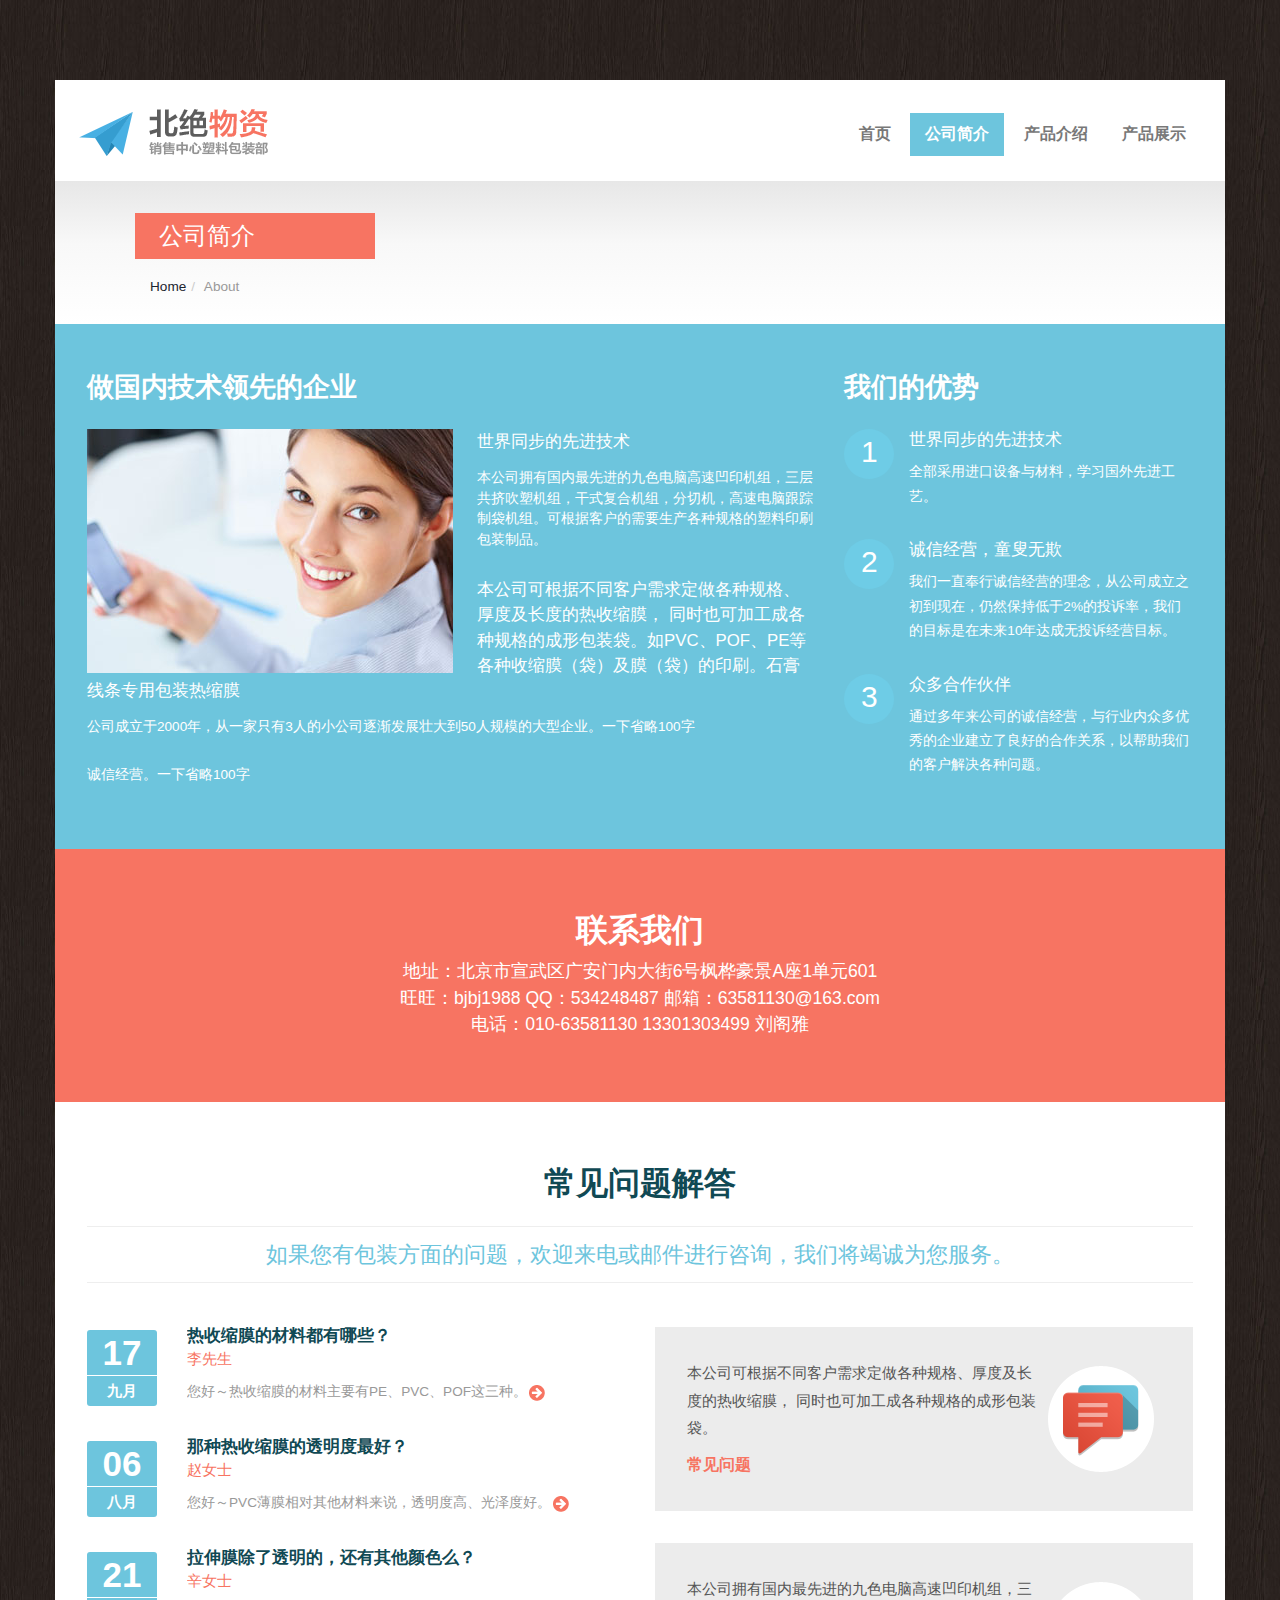
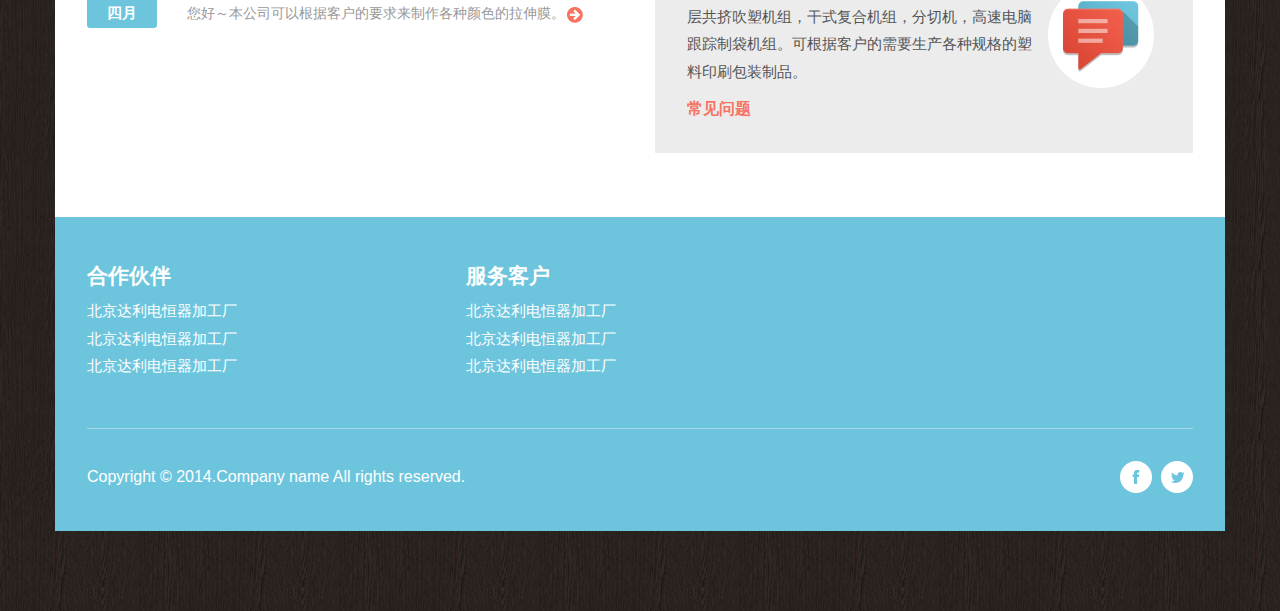
==== commit 257f099e: "产品介绍更新" ====
--- a/about.html
+++ b/about.html
@@ -36,7 +36,7 @@
 					<ul class="nav" id="nav">
 					  <li><a href="index.html">首页</a></li>
 					  <li class="current"><a href="about.html">公司简介</a></li>
-					  <li><a href="services.html">服务客户</a></li>
+					  <li><a href="services.html">产品介绍</a></li>
 					  <li><a href="portfolio.html">产品展示</a></li>								
 					  <div class="clearfix"></div>
 					</ul>
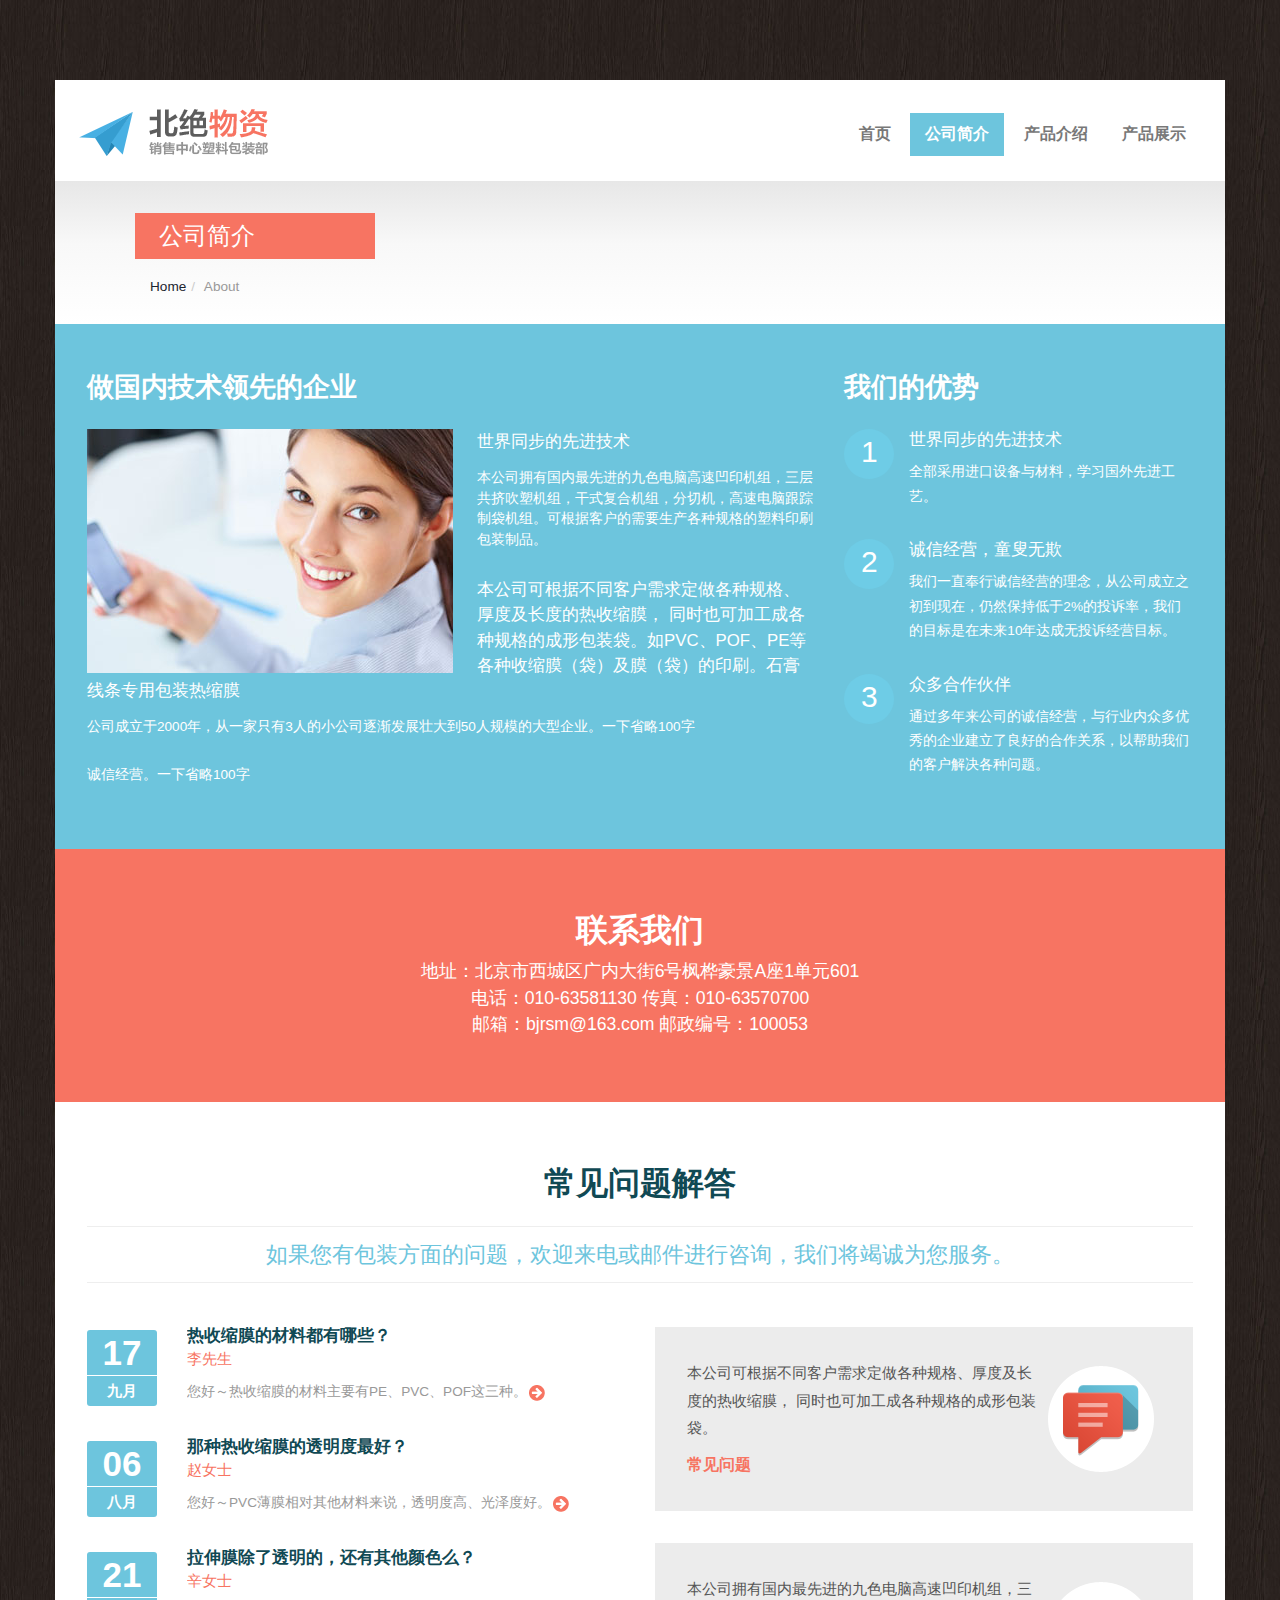
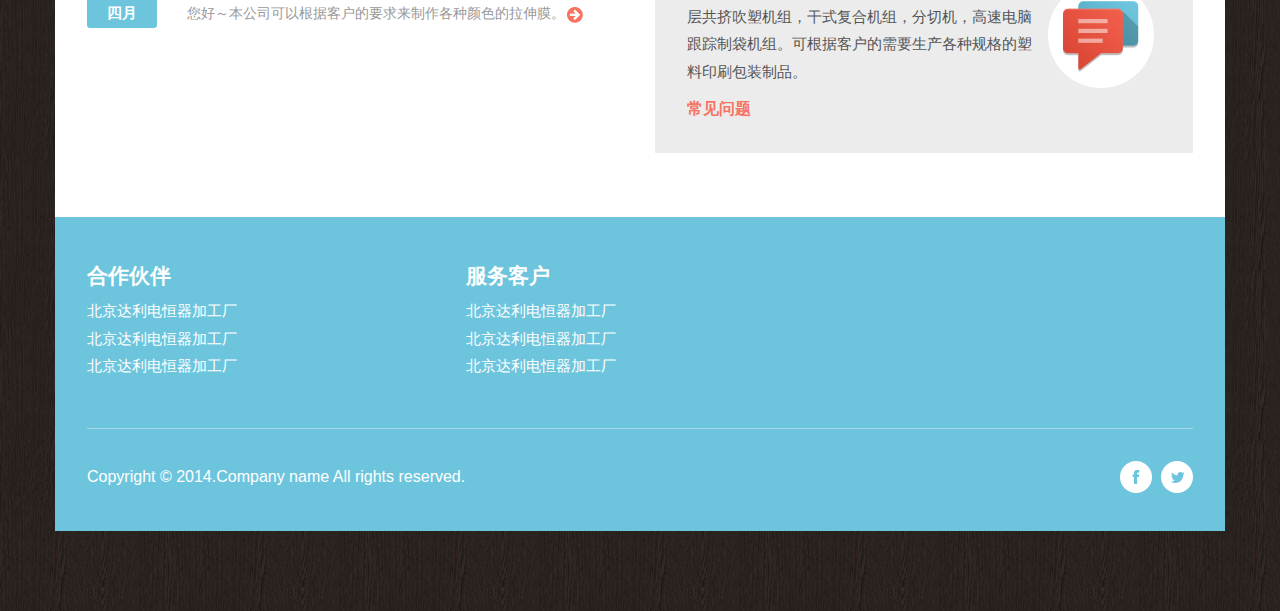
==== commit b8712310: "联系方式更新" ====
--- a/about.html
+++ b/about.html
@@ -86,10 +86,8 @@
 	 	</div>
 	 	         <div class="container section_aligncenter">
 	 		<h3>联系我们</h3>
-	 		<p>地址：北京市宣武区广安门内大街6号枫桦豪景A座1单元601 
-</p><p>旺旺：bjbj1988   QQ：534248487
-邮箱：63581130@163.com  </p><p>电话：010-63581130   13301303499 刘阁雅
-</p>
+	 		<p>地址：北京市西城区广内大街6号枫桦豪景A座1单元601 
+</p><p>电话：010-63581130 传真：010-63570700</p><p>邮箱：bjrsm@163.com 邮政编号：100053</p>
          </div>  
          <div class="container content_bottom">
          	<h3>常见问题解答</h3>
